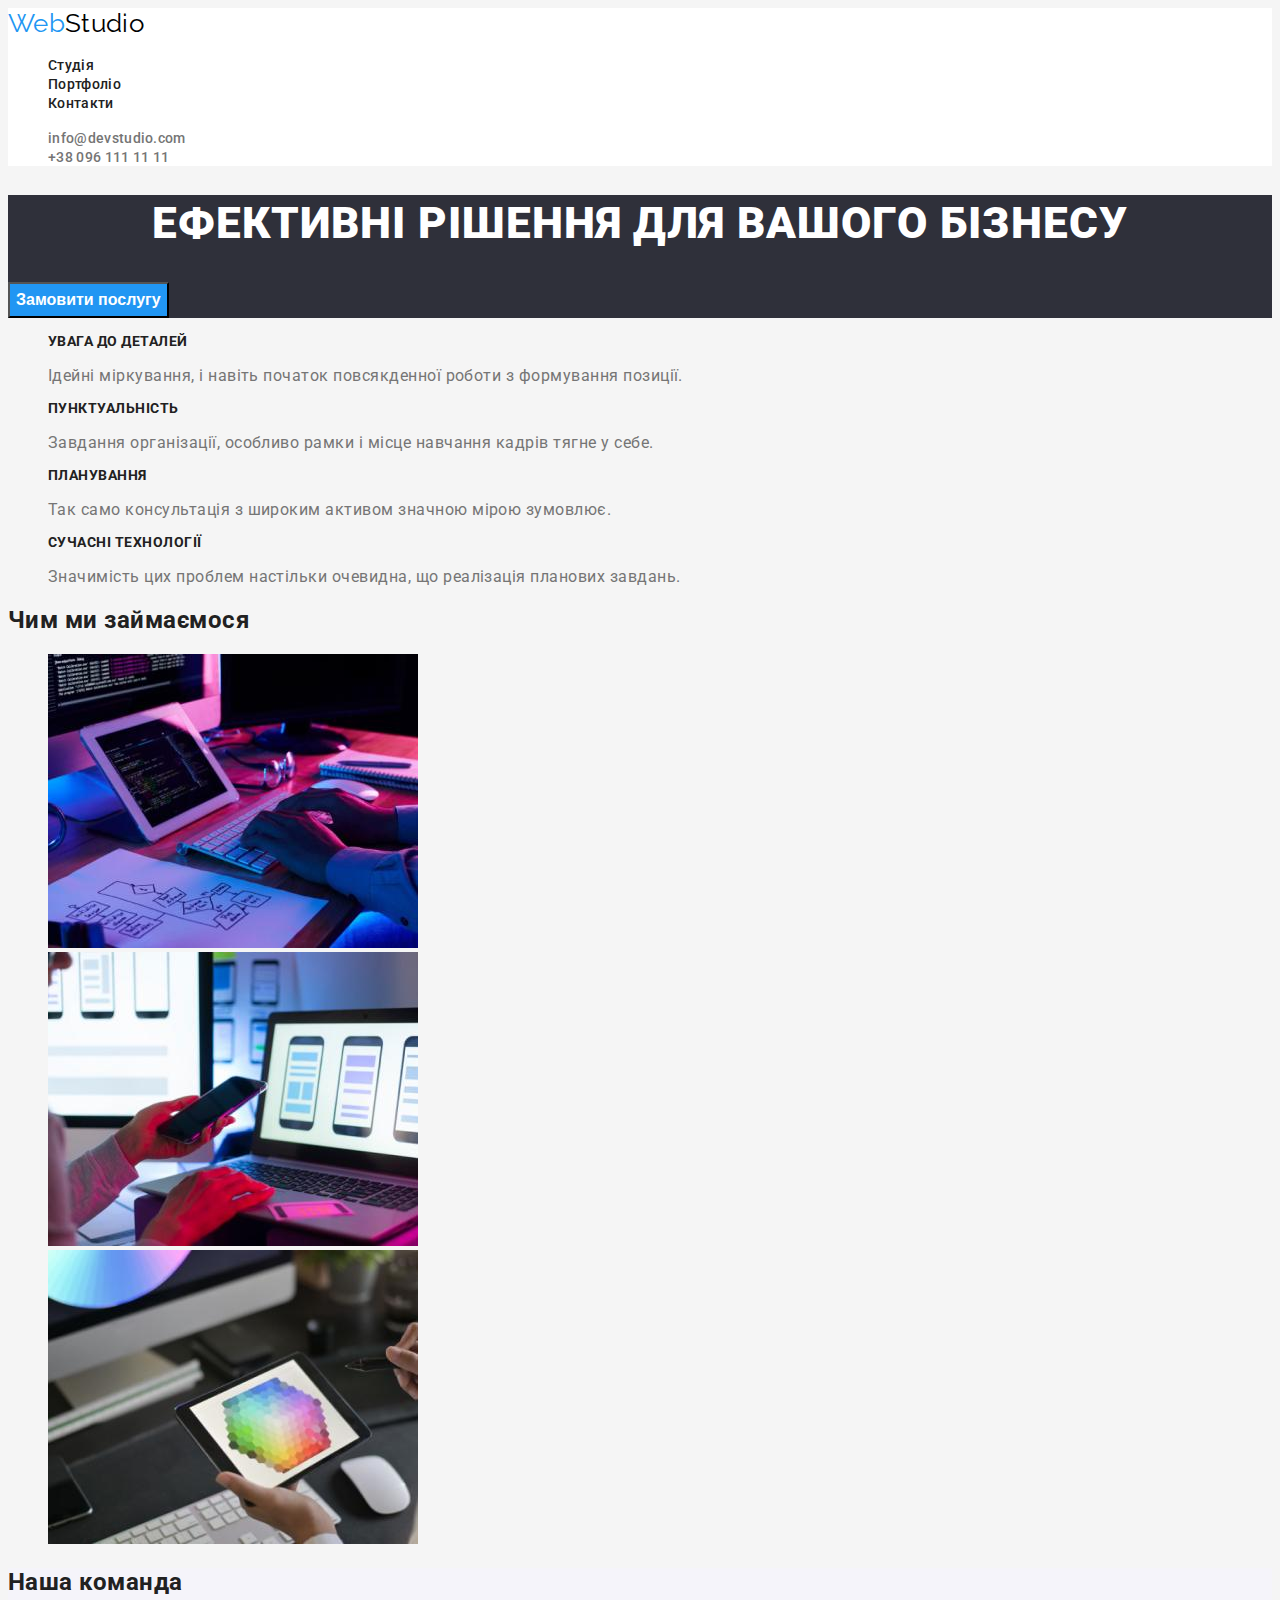
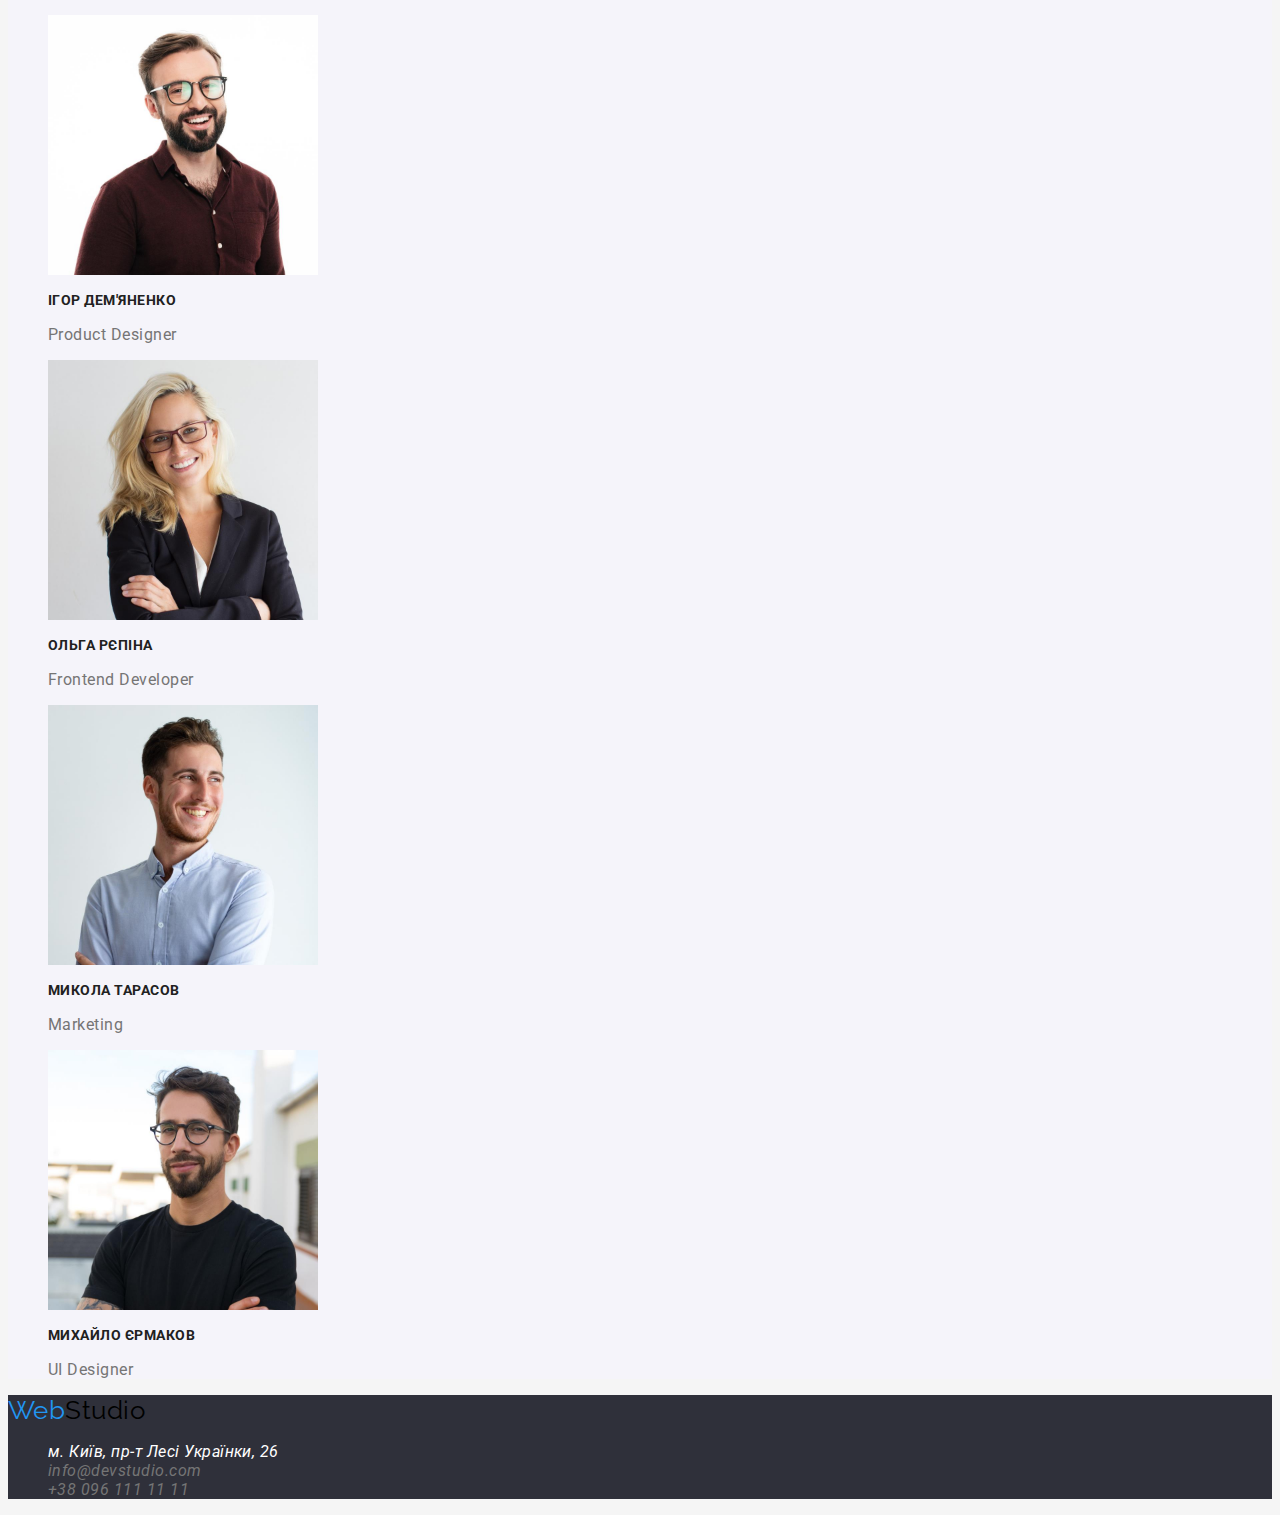
==== index.html @ 962c0e90 "текст" ====
<!DOCTYPE html>
<html lang="uk">
  <head>
    <meta charset="UTF-8" />
    <meta http-equiv="X-UA-Compatible" content="IE=edge" />
    <meta name="viewport" content="width=device-width, initial-scale=1.0" />
    <title>Web Studio</title>
    <link rel="preconnect" href="https://fonts.googleapis.com" />
    <link rel="preconnect" href="https://fonts.gstatic.com" crossorigin />
    <link
      href="https://fonts.googleapis.com/css2?family=Raleway:wght@700&family=Roboto:wght@400;500;700;900&display=swap"
      rel="stylesheet"
    />
    <link rel="stylesheet" href="./css/styles.css" />
  </head>

  <body>
    <header class="page-header spacing">
      <nav>
        <a href="./index.html" class="accent link logo"
          >Web<span class="logo-bl">Studio</span></a
        >
        <ul class="site-nav list">
          <li><a href=" ./index.html" class="link">Студія</a></li>
          <li><a href="./portfolio.html" class="link">Портфоліо</a></li>
          <li><a href="#" class="link">Контакти</a></li>
        </ul>
      </nav>
      <ul class="auth-nav list">
        <li>
          <a href="mailto:info@devstudio.com" class="link"
            >info@devstudio.com</a
          >
        </li>
        <li><a href="tel:+380961111111" class="link">+38 096 111 11 11</a></li>
      </ul>
    </header>

    <main>
      <section class="hero hero-spacing">
        <h1 class="hero-title">Ефективні рішення для вашого бізнесу</h1>
        <button type="button" class="button">Замовити послугу</button>
      </section>
      <section class="section">
        <h2 class="section-title" hidden>Особливості</h2>
        <ul class="feature-list list">
          <li>
            <h3 class="title">Увага до деталей</h3>
            <p>
              Ідейні міркування, і навіть початок повсякденної роботи з
              формування позиції.
            </p>
          </li>
          <li>
            <h3 class="title">Пунктуальність</h3>
            <p>
              Завдання організації, особливо рамки і місце навчання кадрів тягне
              у себе.
            </p>
          </li>
          <li>
            <h3 class="title">Планування</h3>
            <p>
              Так само консультація з широким активом значною мірою зумовлює.
            </p>
          </li>
          <li>
            <h3 class="title">Сучасні технології</h3>
            <p>
              Значимість цих проблем настільки очевидна, що реалізація планових
              завдань.
            </p>
          </li>
        </ul>
      </section>
      <section class="section">
        <h2 class="section-title">Чим ми займаємося</h2>
        <ul class="feature-list list">
          <li>
            <img
              src="./images/computer.jpg"
              alt="Людина програмує алгоритм, дивлячись на блок-схеми"
              width="370"
              height="294"
            />
          </li>
          <li>
            <img
              src="./images/computer1.jpg"
              alt="Людина дивиться одночасно на монітор ПК і телефон"
              width="370"
              height="294"
            />
          </li>
          <li>
            <img
              src="./images/computer2.jpg"
              alt="Людина працює стілусом на планшеті"
              width="370"
              height="294"
            />
          </li>
        </ul>
      </section>
      <section class="section team">
        <h2 class="section-title">Наша команда</h2>
        <ul class="feature-list list">
          <li>
            <img
              src="./images/p_d.jpg"
              alt="Фото усміхненого Ігоря Дем'яненко, він в окулярах - дизайнер продукту"
              width="270"
              height="260"
            />
            <h3 class="title">Ігор Дем'яненко</h3>
            <p>Product Designer</p>
          </li>
          <li>
            <img
              src="./images/f_d.jpg"
              alt="Фото усміхненої Ольги Рєпіни, вона в окулярах - розробник інтерфейсу"
              width="270"
              height="260"
            />
            <h3 class="title">Ольга Рєпіна</h3>
            <p>Frontend Developer</p>
          </li>
          <li>
            <img
              src="./images/m.jpg"
              alt="Фото усміхненого Миколи Тарасова - маркетинг"
              width="270"
              height="260"
            />
            <h3 class="title">Микола Тарасов</h3>
            <p>Marketing</p>
          </li>
          <li>
            <img
              src="./images/ui_d.jpg"
              alt="Фото усміхненого Михайла Єрмакова, він в окулярах - дизайнер інтерфейсу користувача"
              width="270"
              height="260"
            />
            <h3 class="title">Михайло Єрмаков</h3>
            <p>UI Designer</p>
          </li>
        </ul>
      </section>
    </main>
    <footer class="page-footer">
      <a href="./index.html" class="accent link logo"
        >Web<span class="logo-bl">Studio</span></a
      >
      <address>
        <ul class="footer-list list">
          <li>
            <a
              href="https://goo.gl/maps/7BKJfYko6wZTLQA66 "
              target="_blank"
              rel="noreferer noopener nofollow"
              class="link"
            >
              м. Київ, пр-т Лесі Українки, 26</a
            >
          </li>
          <li>
            <a href="mailto:info@devstudio.com" class="addres link"
              >info@devstudio.com</a
            >
          </li>
          <li>
            <a href="tel:+380961111111" class="addres link"
              >+38 096 111 11 11</a
            >
          </li>
        </ul>
      </address>
    </footer>
  </body>
</html>
---- css/styles.css ----
:root {
  --primary-text-color: #757575;
  --logo-text-color: #000000;
  --accent-color: #2196f3;
  --text-color: #212121;
  --title-text-color: #ffffff;
  --footer-text-color: #ffffff 60 %;

  --background-color: #f5f5f5;
  --header-background-color: #ffffff;
  --title-background-color: #2f303a;
  --team-background-color: #f5f4fa;
  --accent-background-color: #2196f3;
}
body {
  background-color: var(--background-color);
  color: var(--primary-text-color);
  font-family: Roboto, sans-serif;
  letter-spacing: 0.03em;
}
.list {
  list-style: none;
}
.link {
  text-decoration: none;
}
.page-header {
  background-color: var(--header-background-color);
}
.spacing {
  letter-spacing: 0.02em;
}
.logo {
  font-family: Raleway, sans-serif;
  font-size: 26px;
  line-height: 1.19;
}
.accent {
  color: var(--accent-color);
}
.logo-bl {
  color: var(--logo-text-color);
}
.site-nav .link {
  color: var(--text-color);
  font-weight: 500;
  font-size: 14px;
  line-height: 1.14;
}
.site-nav .link:hover,
.site-nav .link:focus {
  color: var(--accent-color);
}
.auth-nav .link {
  color: var(--primary-text-color);
  font-weight: 500;
  font-size: 14px;
  line-height: 1.14;
}
.auth-nav .link:hover,
.auth-nav .link:focus {
  color: var(--accent-color);
}
.hero {
  background-color: var(--title-background-color);
}
.hero-spacing {
  letter-spacing: 0.06em;
}
.hero .hero-title {
  color: var(--title-text-color);
  font-weight: 900;
  font-size: 44px;
  line-height: 1.3;
  text-align: center;
  text-transform: uppercase;
}
.button {
  color: var(--title-text-color);
  background-color: var(--accent-background-color);
    font-weight: 700;
    font-size: 16px;
    line-height: 1.87;
    display: flex;
    align-items: center;
    text-align: center;
}
.title {
        font-weight: 700;
        font-size: 14px;
        line-height: 1.14;
        text-transform: uppercase;s
}
.team {
  background-color: var(--team-background-color);
}
.section-title {
  color: var(--text-color);
}
.feature-list .title {
  color: var(--text-color);
}
.page-footer {
  background-color: var(--title-background-color);
}
.footer-list .link {
  color: var(--title-text-color);
}
.footer-list .link:hover,
.footer-list .link:focus {
  color: var(--accent-color);
}
.footer-list .addres {
  color: var(--footer-text-color);
}
.footer-list .addres:hover,
.footer-list .addres:focus {
  color: var(--accent-color);
}
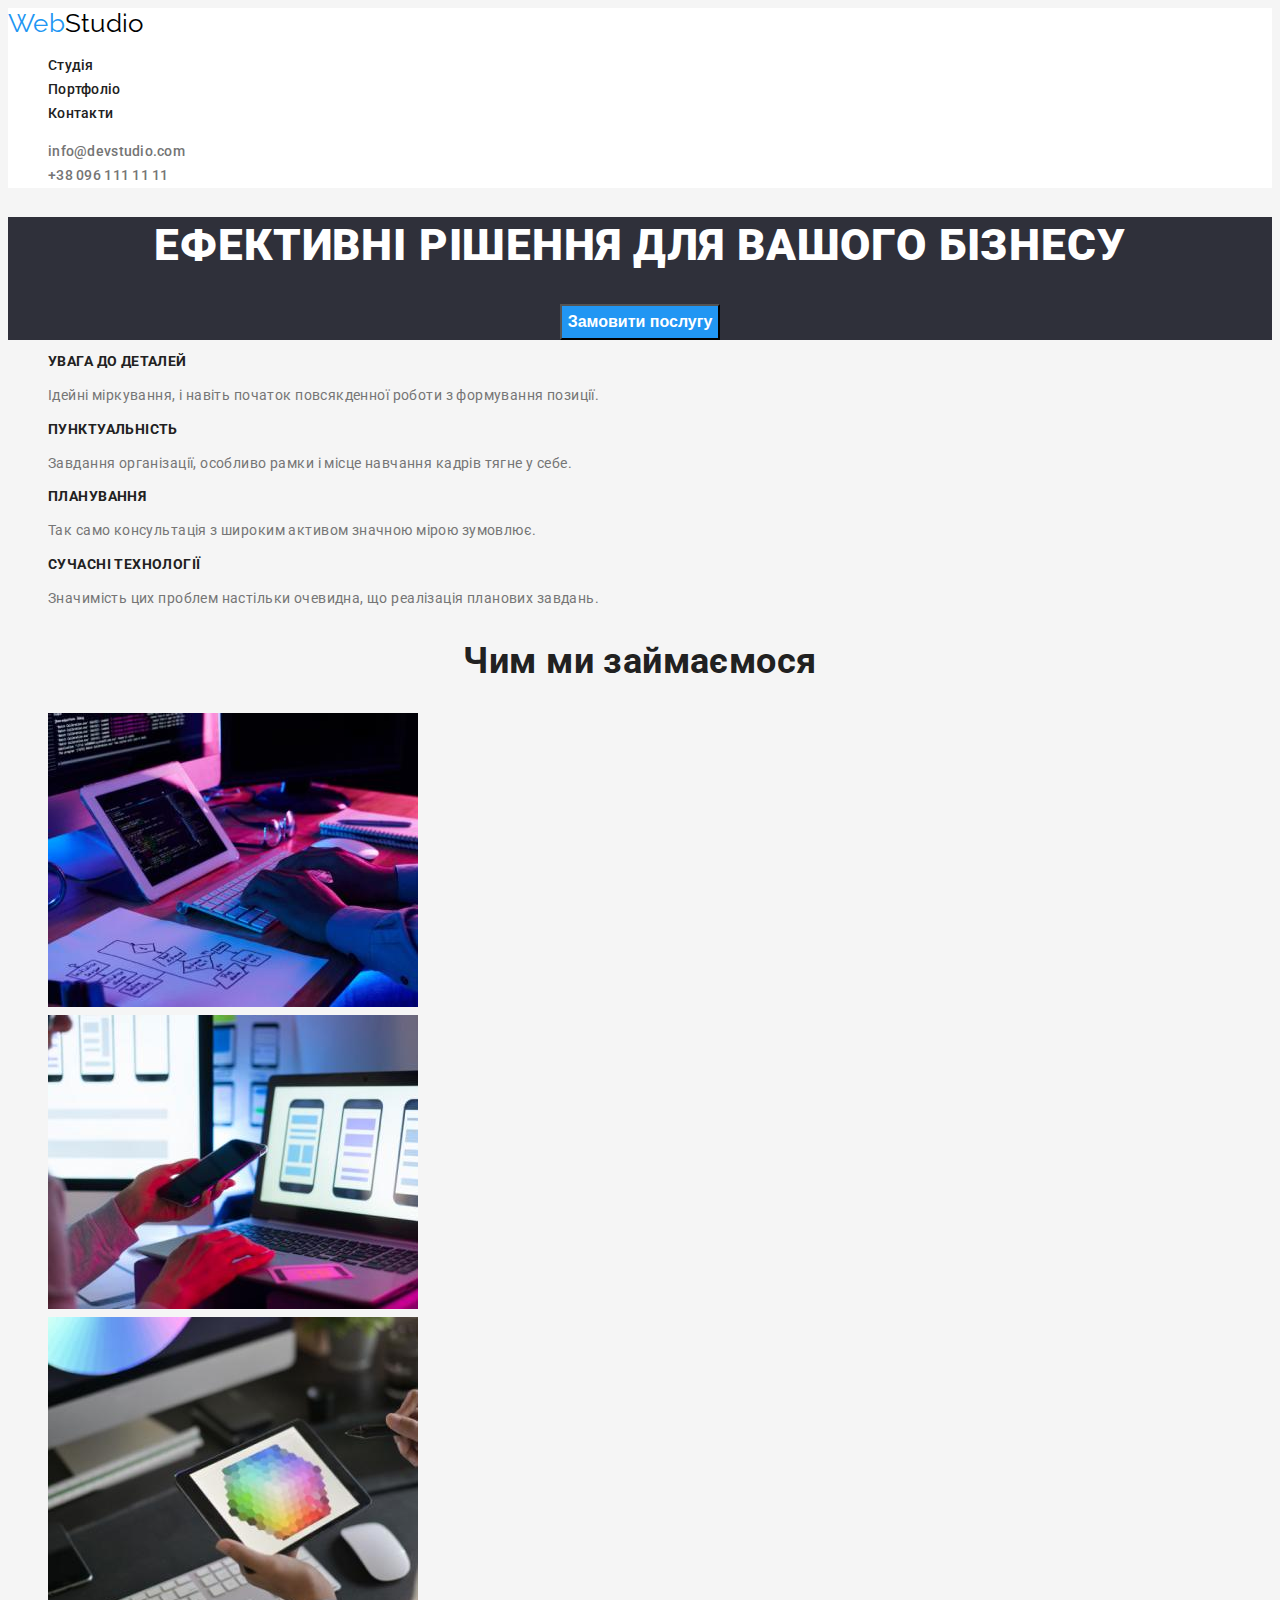
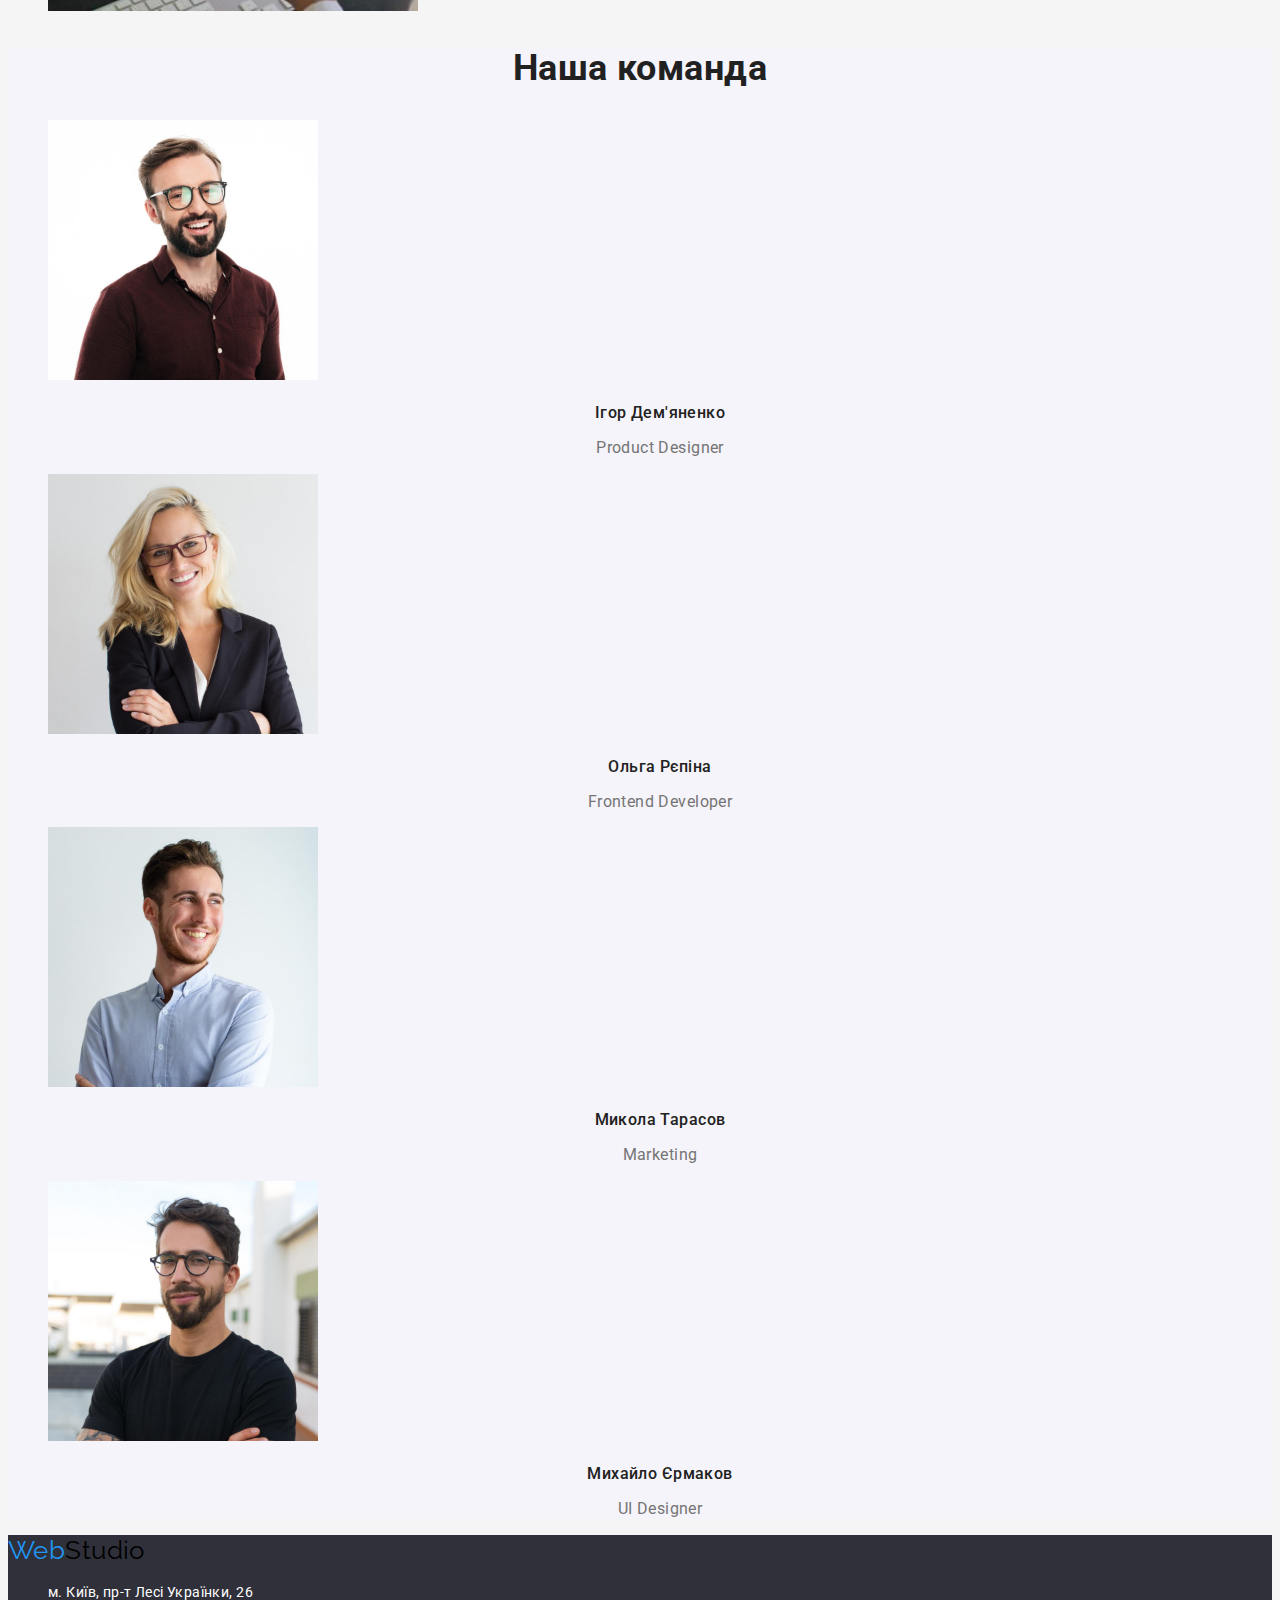
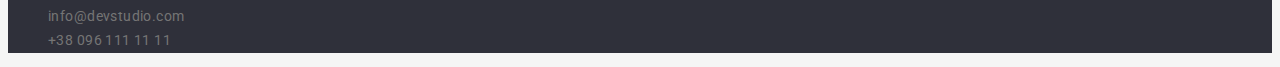
==== commit 95fd7850: "перша сторінка" ====
--- a/index.html
+++ b/index.html
@@ -42,7 +42,7 @@
         <button type="button" class="button">Замовити послугу</button>
       </section>
       <section class="section">
-        <h2 class="section-title" hidden>Особливості</h2>
+        <h2 class="section-title visually-hidden">Особливості</h2>
         <ul class="feature-list list">
           <li>
             <h3 class="title">Увага до деталей</h3>
@@ -112,8 +112,8 @@
               width="270"
               height="260"
             />
-            <h3 class="title">Ігор Дем'яненко</h3>
-            <p>Product Designer</p>
+            <h3 class="title-team">Ігор Дем'яненко</h3>
+            <p class="title-pr">Product Designer</p>
           </li>
           <li>
             <img
@@ -122,8 +122,8 @@
               width="270"
               height="260"
             />
-            <h3 class="title">Ольга Рєпіна</h3>
-            <p>Frontend Developer</p>
+            <h3 class="title-team">Ольга Рєпіна</h3>
+            <p class="title-pr">Frontend Developer</p>
           </li>
           <li>
             <img
@@ -132,8 +132,8 @@
               width="270"
               height="260"
             />
-            <h3 class="title">Микола Тарасов</h3>
-            <p>Marketing</p>
+            <h3 class="title-team">Микола Тарасов</h3>
+            <p class="title-pr">Marketing</p>
           </li>
           <li>
             <img
@@ -142,12 +142,13 @@
               width="270"
               height="260"
             />
-            <h3 class="title">Михайло Єрмаков</h3>
-            <p>UI Designer</p>
+            <h3 class="title-team">Михайло Єрмаков</h3>
+            <p class="title-pr">UI Designer</p>
           </li>
         </ul>
       </section>
     </main>
+
     <footer class="page-footer">
       <a href="./index.html" class="accent link logo"
         >Web<span class="logo-bl">Studio</span></a
--- a/css/styles.css
+++ b/css/styles.css
@@ -17,6 +17,9 @@
   color: var(--primary-text-color);
   font-family: Roboto, sans-serif;
   letter-spacing: 0.03em;
+  font-weight: 400;
+  font-size: 14px;
+  line-height: 1.71;
 }
 .list {
   list-style: none;
@@ -63,6 +66,7 @@
 }
 .hero {
   background-color: var(--title-background-color);
+  text-align: center;
 }
 .hero-spacing {
   letter-spacing: 0.06em;
@@ -72,7 +76,6 @@
   font-weight: 900;
   font-size: 44px;
   line-height: 1.3;
-  text-align: center;
   text-transform: uppercase;
 }
 .button {
@@ -81,27 +84,58 @@
     font-weight: 700;
     font-size: 16px;
     line-height: 1.87;
-    display: flex;
     align-items: center;
     text-align: center;
+}
+.visually-hidden {
+    position: absolute;
+    white-space: nowrap;
+    width: 1px;
+    height: 1px;
+    overflow: hidden;
+    border: 0;
+    padding: 0;
+    clip: rect(0 0 0 0);
+    clip-path: inset(50%);
+    margin: -1px;
 }
 .title {
         font-weight: 700;
         font-size: 14px;
         line-height: 1.14;
-        text-transform: uppercase;s
+        text-transform: uppercase;
 }
 .team {
   background-color: var(--team-background-color);
 }
 .section-title {
   color: var(--text-color);
+  font-weight: 700;
+  font-size: 36px;
+  line-height: 1.16;
+  text-align: center;    
 }
 .feature-list .title {
   color: var(--text-color);
 }
+.title-team {
+    color: var(--text-color);
+    font-weight: 500;
+    font-size: 16px;
+    line-height: 1.18;
+    text-align: center;   
+}
+.title-pr {
+        font-weight: 400;
+        font-size: 16px;
+        line-height: 1.18;
+        text-align: center;       
+}
 .page-footer {
   background-color: var(--title-background-color);
+}
+.page-footer .link {
+    font-style: normal;
 }
 .footer-list .link {
   color: var(--title-text-color);
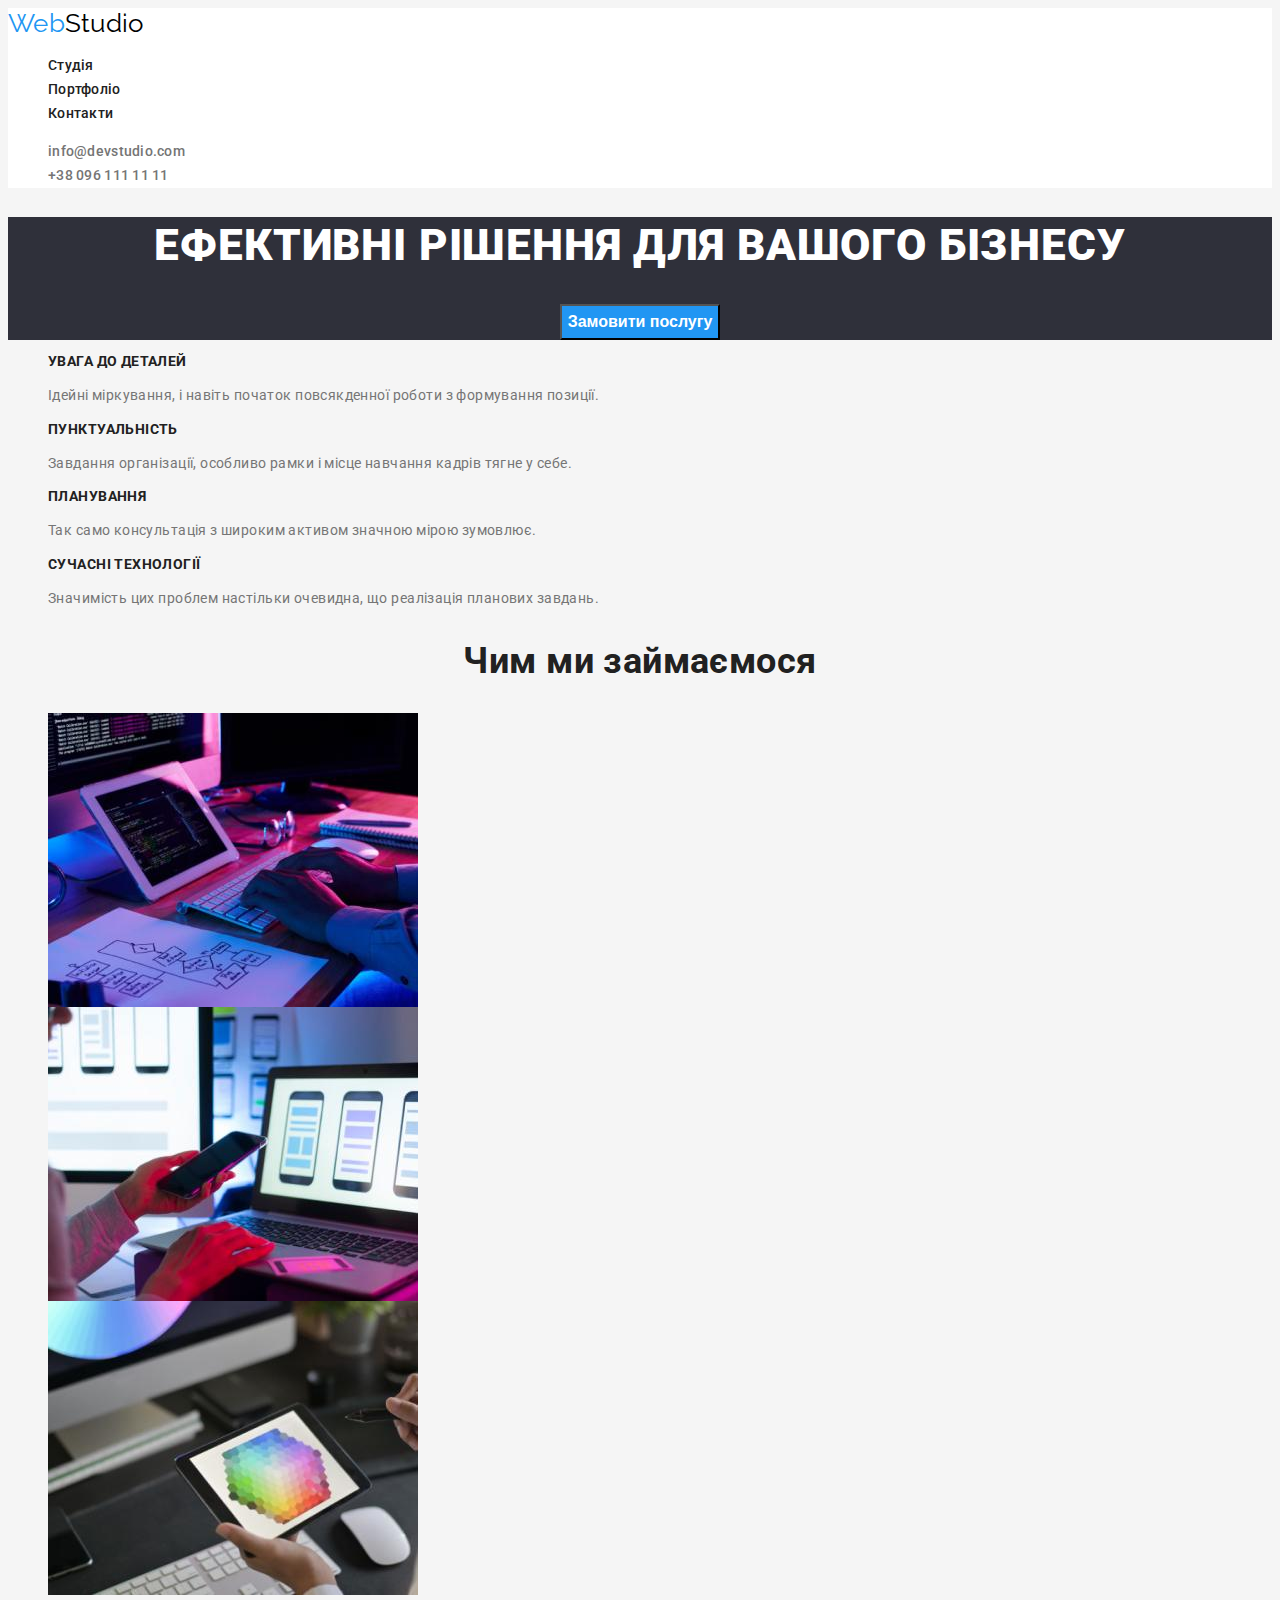
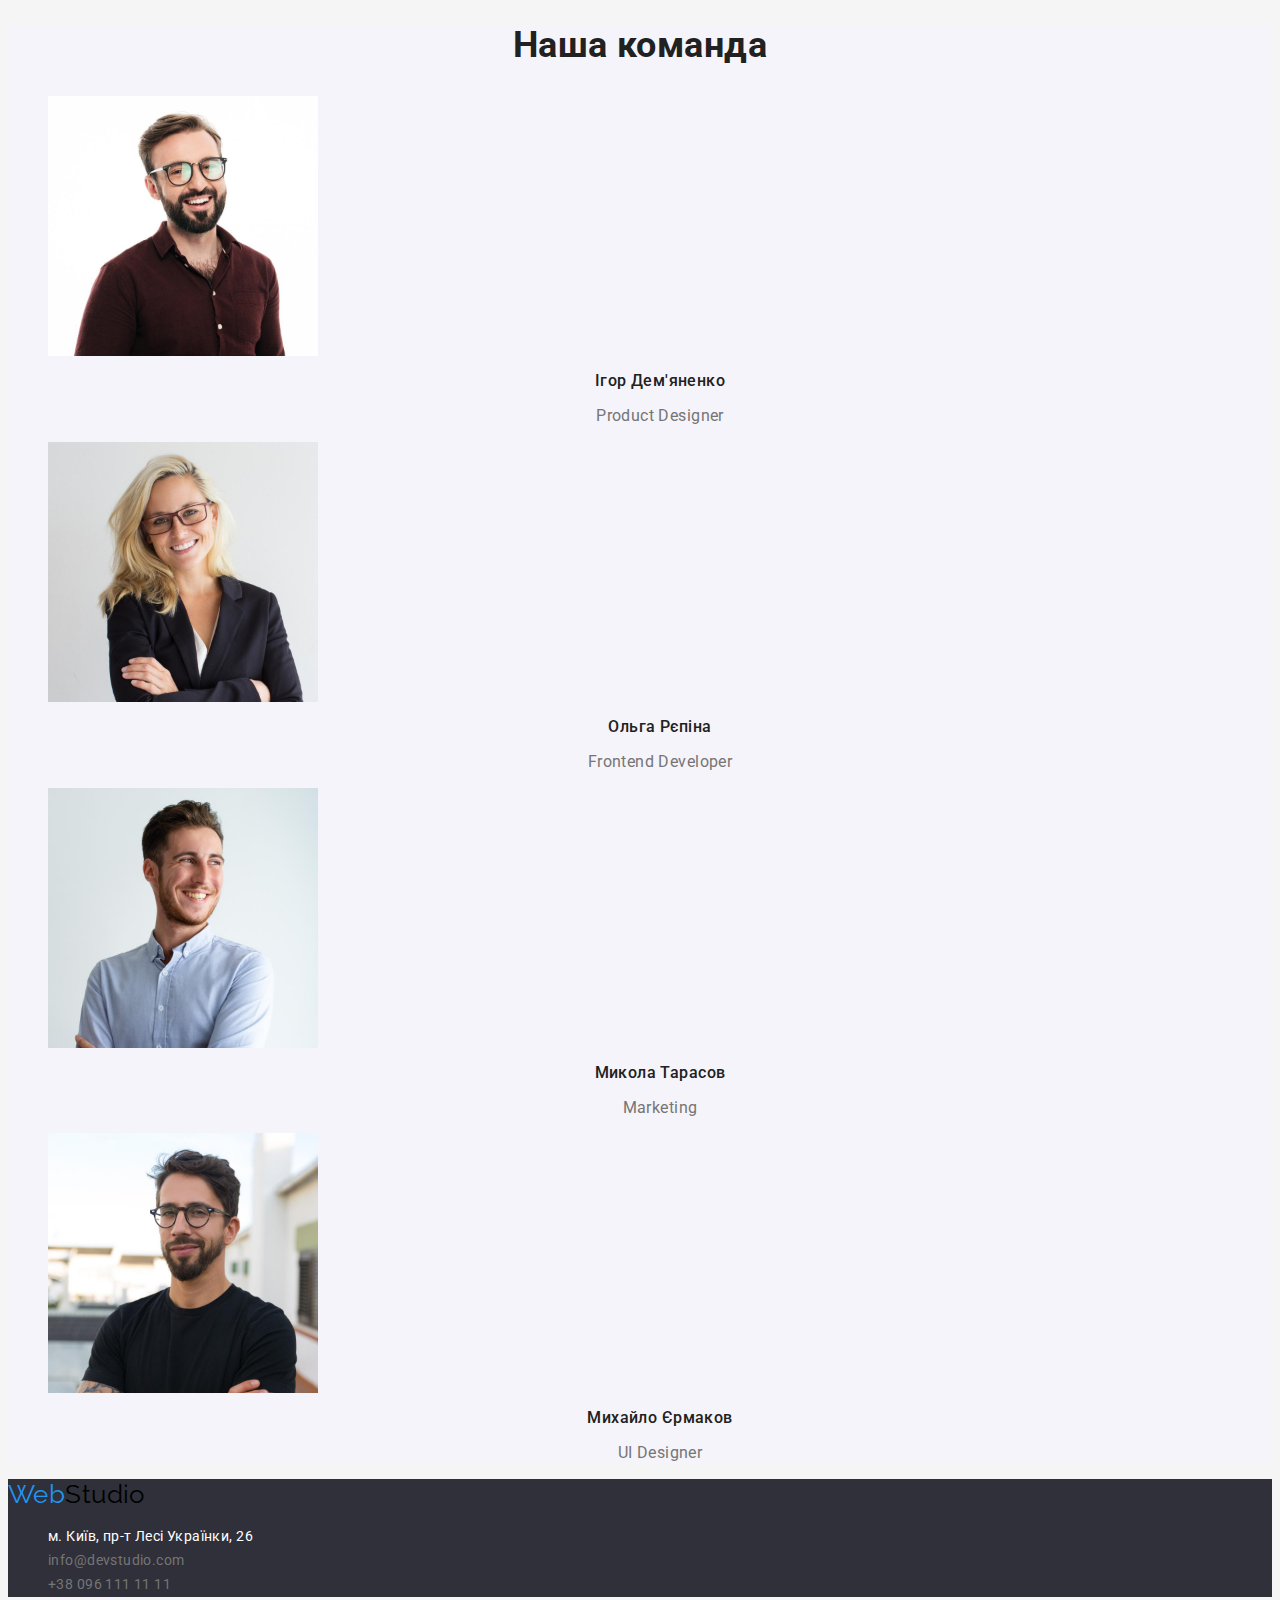
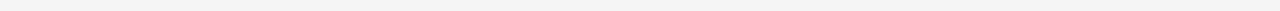
==== commit 23d392b8: "все" ====
--- a/index.html
+++ b/index.html
@@ -15,6 +15,7 @@
   </head>
 
   <body>
+    
     <header class="page-header spacing">
       <nav>
         <a href="./index.html" class="accent link logo"
--- a/css/styles.css
+++ b/css/styles.css
@@ -21,12 +21,16 @@
   font-size: 14px;
   line-height: 1.71;
 }
+img {
+  display: block;
+}
 .list {
   list-style: none;
 }
 .link {
   text-decoration: none;
 }
+/* Боді. Хедер*/
 .page-header {
   background-color: var(--header-background-color);
 }
@@ -64,6 +68,7 @@
 .auth-nav .link:focus {
   color: var(--accent-color);
 }
+/* Боді. Майн. Героу*/
 .hero {
   background-color: var(--title-background-color);
   text-align: center;
@@ -81,61 +86,65 @@
 .button {
   color: var(--title-text-color);
   background-color: var(--accent-background-color);
-    font-weight: 700;
-    font-size: 16px;
-    line-height: 1.87;
-    align-items: center;
-    text-align: center;
+  font-weight: 700;
+  font-size: 16px;
+  line-height: 1.87;
+  align-items: center;
+  text-align: center;
 }
+/* Боді. Майн. Хіден*/
 .visually-hidden {
-    position: absolute;
-    white-space: nowrap;
-    width: 1px;
-    height: 1px;
-    overflow: hidden;
-    border: 0;
-    padding: 0;
-    clip: rect(0 0 0 0);
-    clip-path: inset(50%);
-    margin: -1px;
+  position: absolute;
+  white-space: nowrap;
+  width: 1px;
+  height: 1px;
+  overflow: hidden;
+  border: 0;
+  padding: 0;
+  clip: rect(0 0 0 0);
+  clip-path: inset(50%);
+  margin: -1px;
 }
 .title {
-        font-weight: 700;
-        font-size: 14px;
-        line-height: 1.14;
-        text-transform: uppercase;
+  font-weight: 700;
+  font-size: 14px;
+  line-height: 1.14;
+  text-transform: uppercase;
 }
 .team {
   background-color: var(--team-background-color);
 }
+/* Боді. Майн. Займаємося.*/
 .section-title {
   color: var(--text-color);
   font-weight: 700;
   font-size: 36px;
   line-height: 1.16;
-  text-align: center;    
+  text-align: center;
 }
 .feature-list .title {
   color: var(--text-color);
 }
+/* Боді. Майн. Команда.*/
 .title-team {
-    color: var(--text-color);
-    font-weight: 500;
-    font-size: 16px;
-    line-height: 1.18;
-    text-align: center;   
+  color: var(--text-color);
+  font-weight: 500;
+  font-size: 16px;
+  line-height: 1.18;
+  text-align: center;
 }
 .title-pr {
-        font-weight: 400;
-        font-size: 16px;
-        line-height: 1.18;
-        text-align: center;       
+  font-weight: 400;
+  font-size: 16px;
+  line-height: 1.18;
+  text-align: center;
 }
+/* Боді. Футер*/
 .page-footer {
   background-color: var(--title-background-color);
 }
 .page-footer .link {
-    font-style: normal;
+  font-style: normal;
 }
 .footer-list .link {
   color: var(--title-text-color);
@@ -151,3 +160,25 @@
 .footer-list .addres:focus {
   color: var(--accent-color);
 }
+/* Портфоліо. Маін. Баттон.*/
+.portfolio {
+  color: var(--text-color);
+}
+.portfolio-button:hover,
+.portfolio-button:focus {
+  cursor: pointer;
+  color: var(--title-text-color);
+  background-color: var(--accent-background-color);
+  font-weight: 500;
+  font-size: 16px;
+  line-height: 1.62;
+  text-align: center;   
+}
+/* Портфоліо. Маін. Галерея.*/
+.gallery {
+  color: var(--text-color);
+  font-weight: 700;
+  font-size: 18px;
+  line-height: 2;
+  letter-spacing: 0.06em;
+}
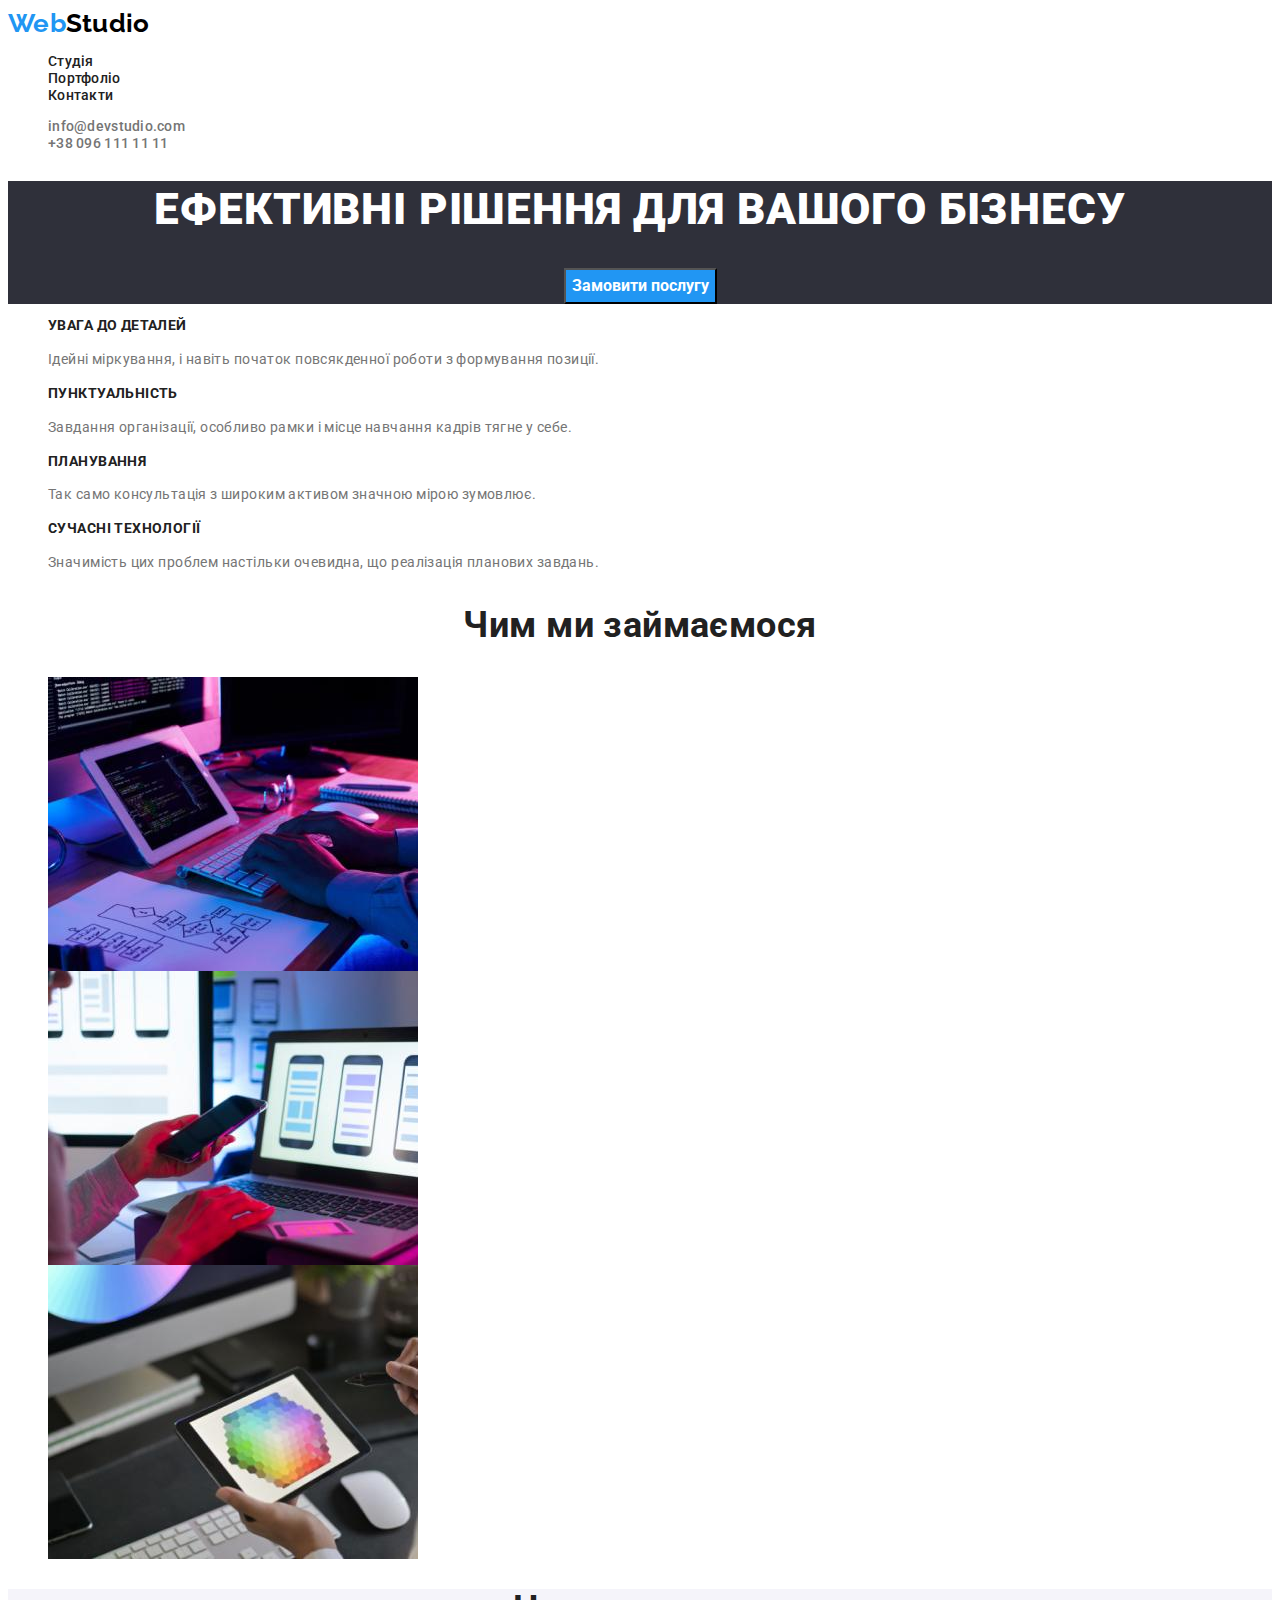
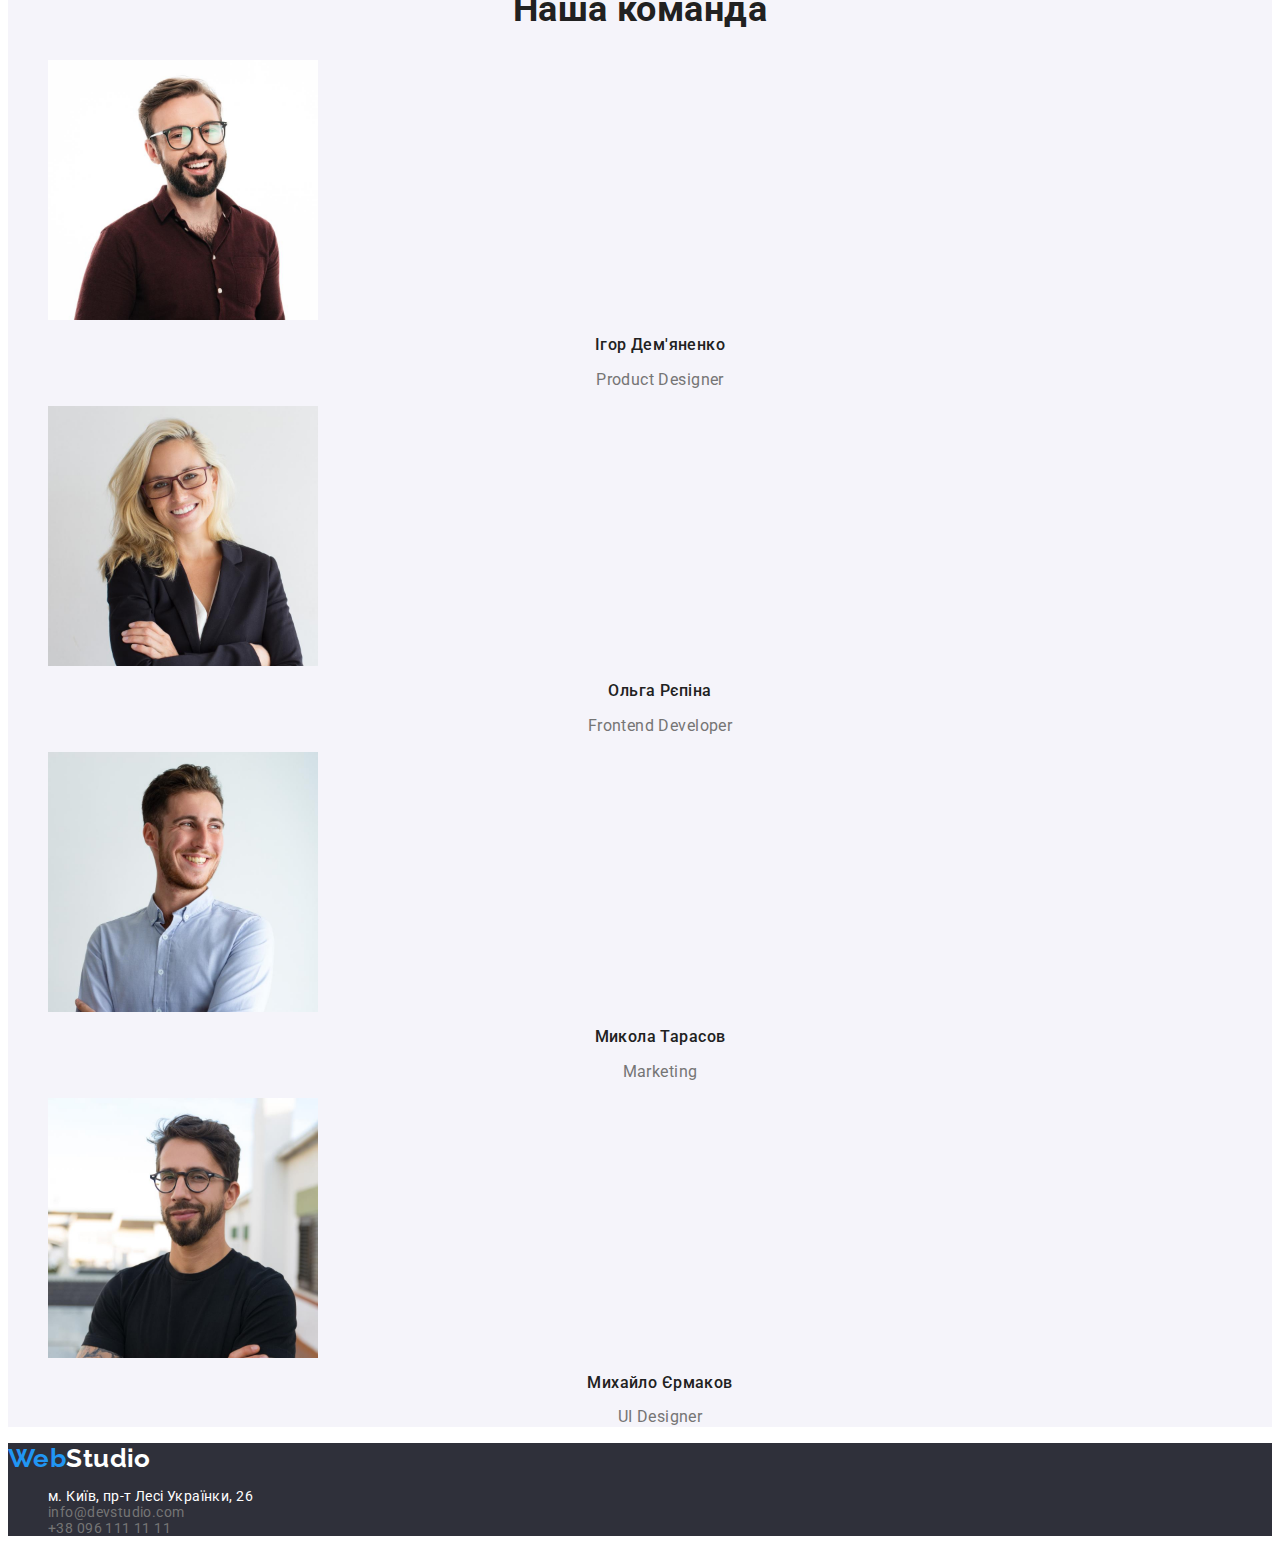
==== commit 322ff404: "Вітаю! Виправлено" ====
--- a/index.html
+++ b/index.html
@@ -15,7 +15,6 @@
   </head>
 
   <body>
-    
     <header class="page-header spacing">
       <nav>
         <a href="./index.html" class="accent link logo"
@@ -47,27 +46,27 @@
         <ul class="feature-list list">
           <li>
             <h3 class="title">Увага до деталей</h3>
-            <p>
+            <p class="hero-paragraph">
               Ідейні міркування, і навіть початок повсякденної роботи з
               формування позиції.
             </p>
           </li>
           <li>
             <h3 class="title">Пунктуальність</h3>
-            <p>
+            <p class="hero-paragraph">
               Завдання організації, особливо рамки і місце навчання кадрів тягне
               у себе.
             </p>
           </li>
           <li>
             <h3 class="title">Планування</h3>
-            <p>
+            <p class="hero-paragraph">
               Так само консультація з широким активом значною мірою зумовлює.
             </p>
           </li>
           <li>
             <h3 class="title">Сучасні технології</h3>
-            <p>
+            <p class="hero-paragraph">
               Значимість цих проблем настільки очевидна, що реалізація планових
               завдань.
             </p>
@@ -152,7 +151,7 @@
 
     <footer class="page-footer">
       <a href="./index.html" class="accent link logo"
-        >Web<span class="logo-bl">Studio</span></a
+        >Web<span class="logo-wh">Studio</span></a
       >
       <address>
         <ul class="footer-list list">
--- a/css/styles.css
+++ b/css/styles.css
@@ -6,8 +6,8 @@
   --title-text-color: #ffffff;
   --footer-text-color: #ffffff 60 %;
 
-  --background-color: #f5f5f5;
-  --header-background-color: #ffffff;
+  /*--background-color: #f5f5f5;*/
+  --background-color: #ffffff;
   --title-background-color: #2f303a;
   --team-background-color: #f5f4fa;
   --accent-background-color: #2196f3;
@@ -17,9 +17,10 @@
   color: var(--primary-text-color);
   font-family: Roboto, sans-serif;
   letter-spacing: 0.03em;
-  font-weight: 400;
   font-size: 14px;
-  line-height: 1.71;
+
+  /* font-weight: 400;
+  line-height: 1.71;*/
 }
 img {
   display: block;
@@ -32,13 +33,14 @@
 }
 /* Боді. Хедер*/
 .page-header {
-  background-color: var(--header-background-color);
+  background-color: var(--background-color);
 }
 .spacing {
   letter-spacing: 0.02em;
 }
 .logo {
   font-family: Raleway, sans-serif;
+  font-weight: 700;
   font-size: 26px;
   line-height: 1.19;
 }
@@ -51,17 +53,19 @@
 .site-nav .link {
   color: var(--text-color);
   font-weight: 500;
-  font-size: 14px;
   line-height: 1.14;
 }
 .site-nav .link:hover,
-.site-nav .link:focus {
+.site-nav .link:focus
+ {
+  color: var(--accent-color);
+}
+.site-nav .link:active {
   color: var(--accent-color);
 }
 .auth-nav .link {
   color: var(--primary-text-color);
   font-weight: 500;
-  font-size: 14px;
   line-height: 1.14;
 }
 .auth-nav .link:hover,
@@ -83,9 +87,15 @@
   line-height: 1.3;
   text-transform: uppercase;
 }
+.hero-paragraph {
+  font-weight: 400;
+  font-size: 14px;
+  line-height: 1.71;
+}
 .button {
   color: var(--title-text-color);
   background-color: var(--accent-background-color);
+  font-family: "Roboto";
   font-weight: 700;
   font-size: 16px;
   line-height: 1.87;
@@ -143,6 +153,9 @@
 .page-footer {
   background-color: var(--title-background-color);
 }
+.logo-wh {
+  color: var(--title-text-color);
+}
 .page-footer .link {
   font-style: normal;
 }
@@ -163,16 +176,24 @@
 /* Портфоліо. Маін. Баттон.*/
 .portfolio {
   color: var(--text-color);
+}
+.portfolio-button {
+    font-family: 'Roboto';
+    font-weight: 500;
+    font-size: 16px;
+    line-height: 1.62;
+    text-align: center;
 }
 .portfolio-button:hover,
 .portfolio-button:focus {
   cursor: pointer;
   color: var(--title-text-color);
   background-color: var(--accent-background-color);
+  font-family: 'Roboto';
   font-weight: 500;
   font-size: 16px;
   line-height: 1.62;
-  text-align: center;   
+  text-align: center;
 }
 /* Портфоліо. Маін. Галерея.*/
 .gallery {
@@ -182,3 +203,8 @@
   line-height: 2;
   letter-spacing: 0.06em;
 }
+.portfolio-paragraph {
+    font-weight: 400;
+    font-size: 16px;
+    line-height: 1.87;
+}
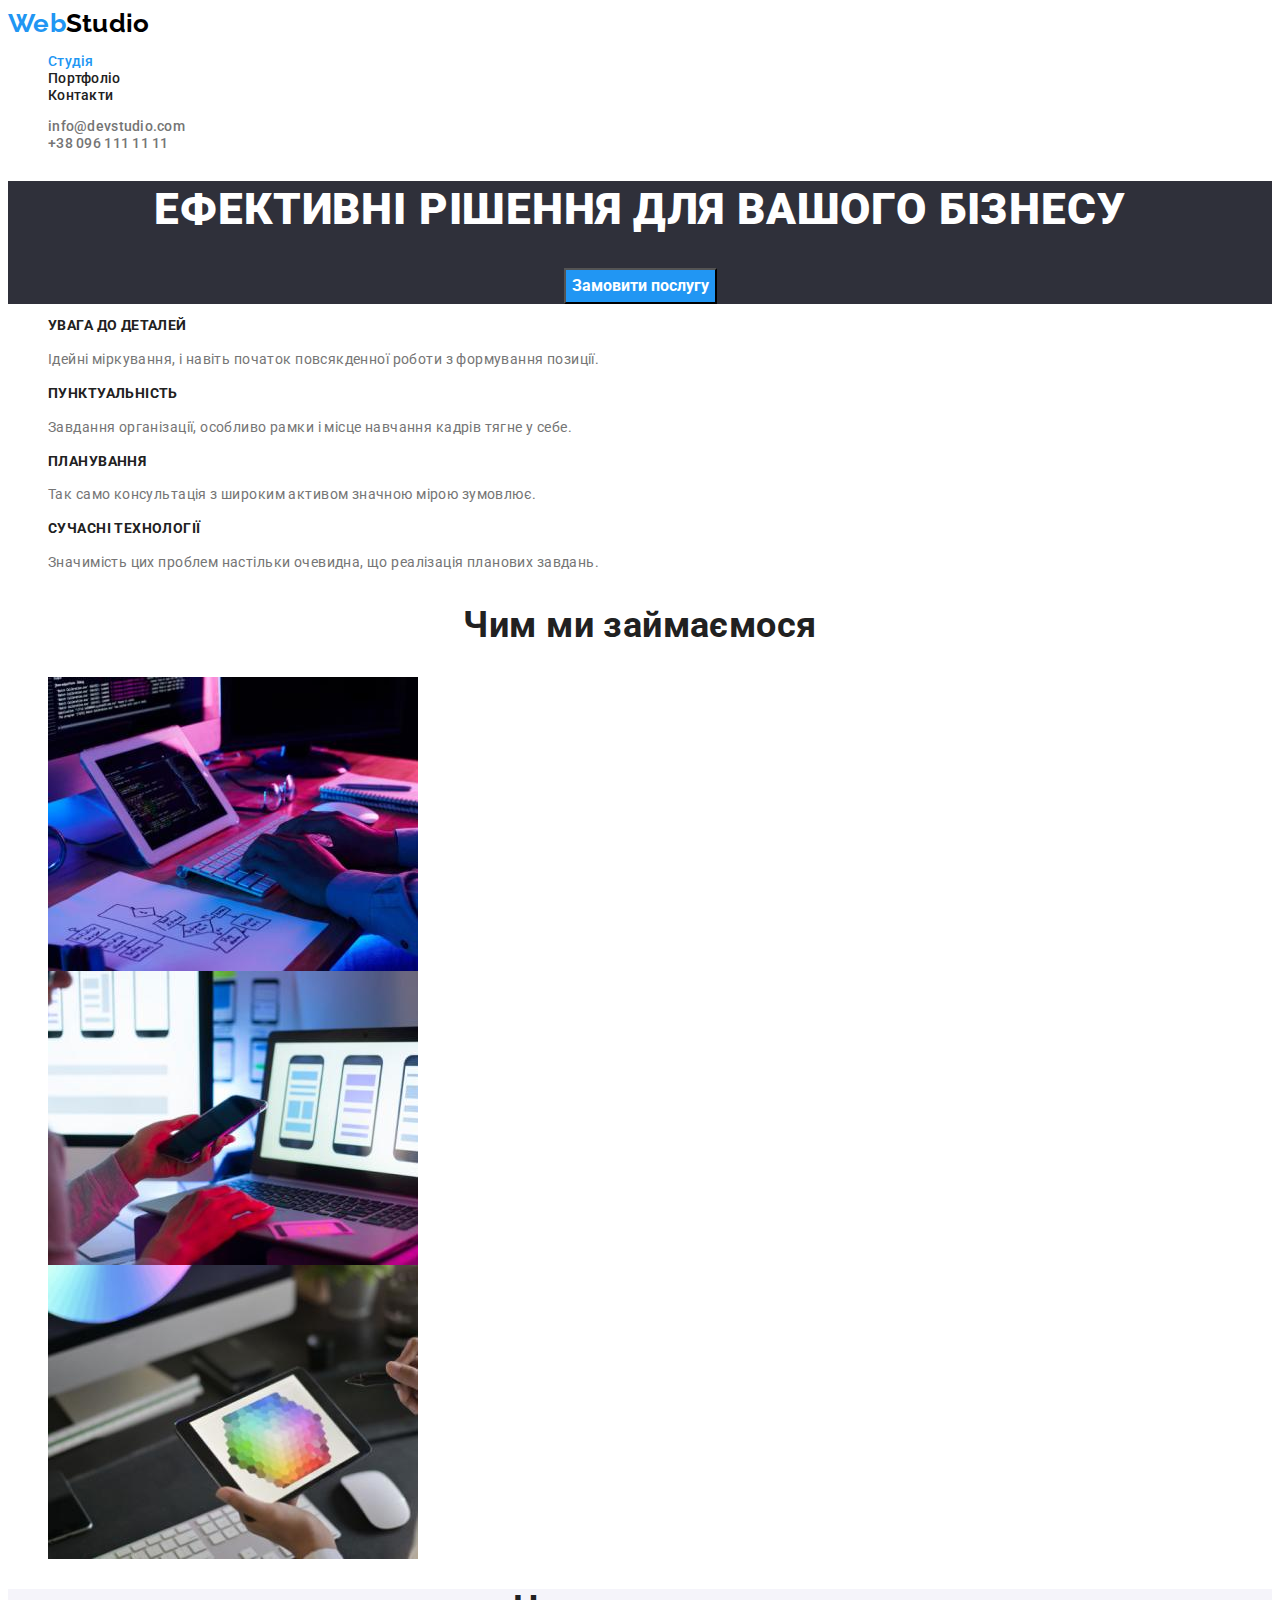
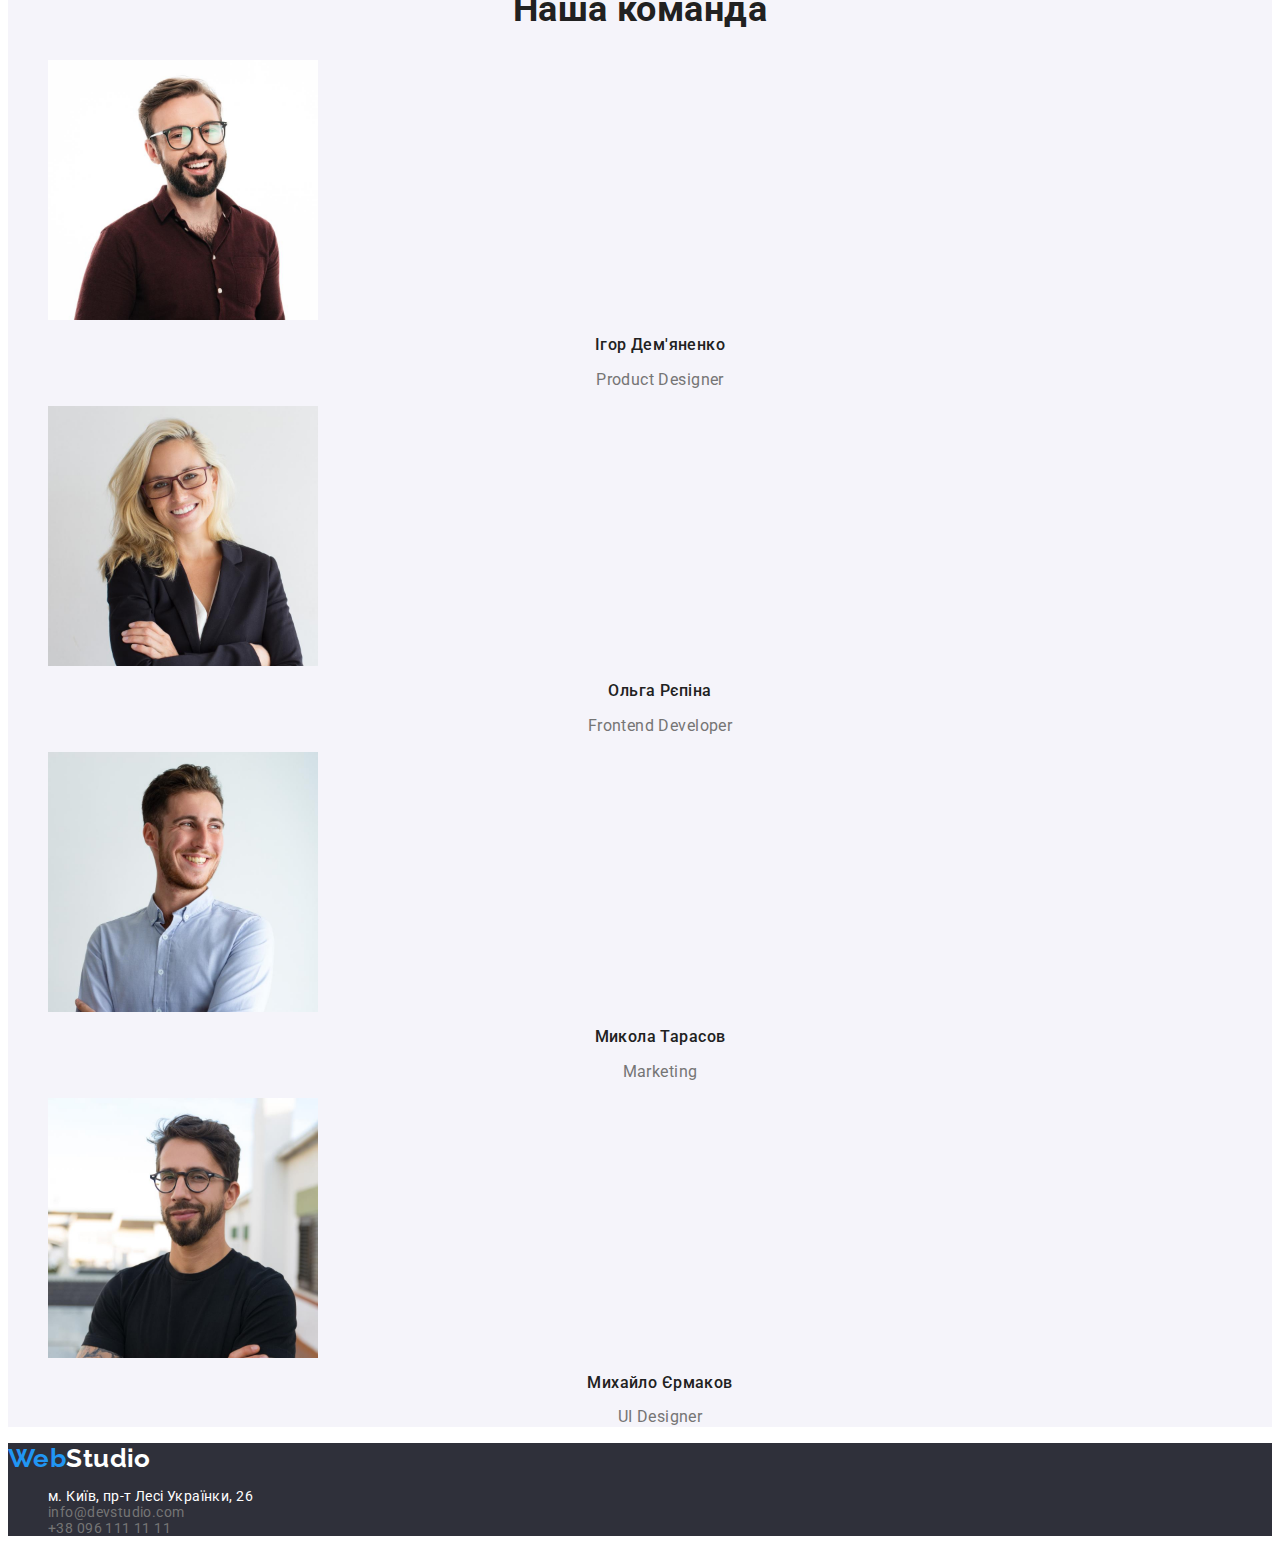
==== commit 1894f66b: "current" ====
--- a/index.html
+++ b/index.html
@@ -21,7 +21,7 @@
           >Web<span class="logo-bl">Studio</span></a
         >
         <ul class="site-nav list">
-          <li><a href=" ./index.html" class="link">Студія</a></li>
+          <li><a href=" ./index.html" class="link current">Студія</a></li>
           <li><a href="./portfolio.html" class="link">Портфоліо</a></li>
           <li><a href="#" class="link">Контакти</a></li>
         </ul>
--- a/css/styles.css
+++ b/css/styles.css
@@ -60,7 +60,7 @@
  {
   color: var(--accent-color);
 }
-.site-nav .link:active {
+.site-nav .current {
   color: var(--accent-color);
 }
 .auth-nav .link {
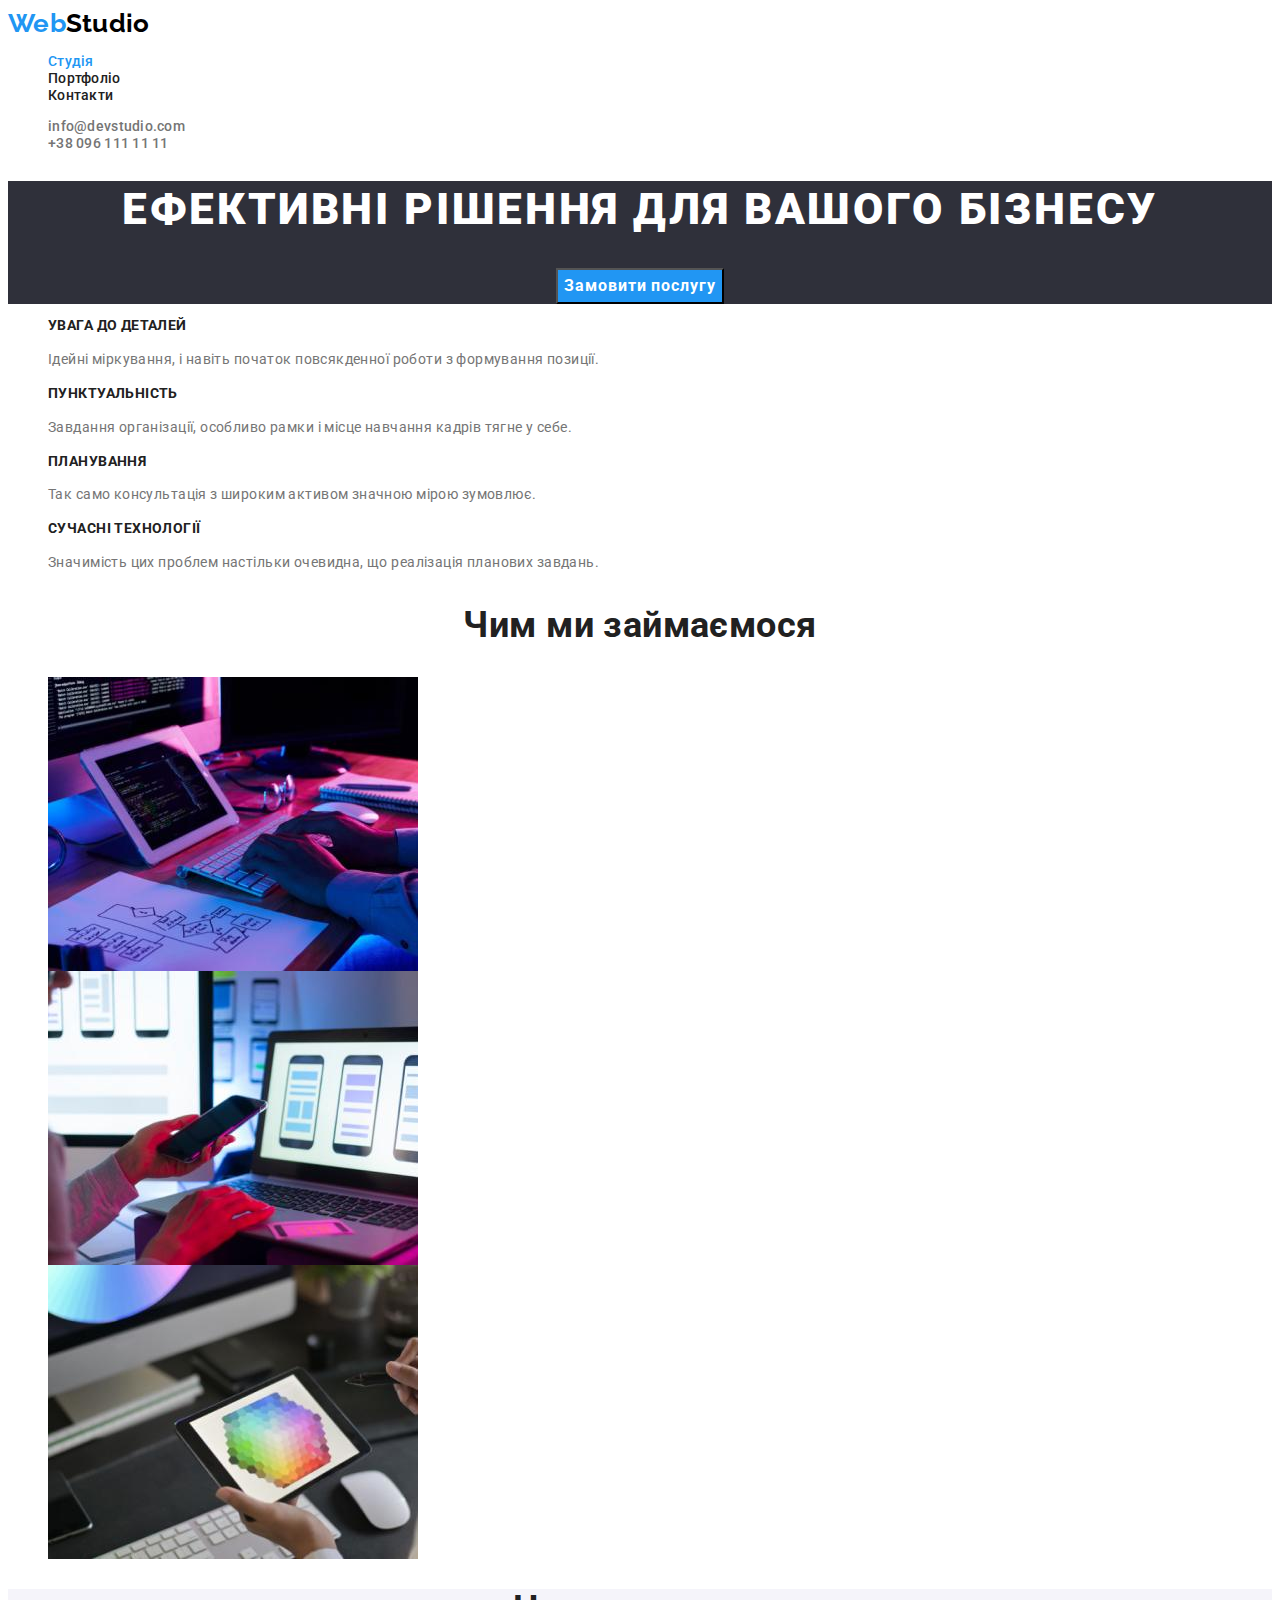
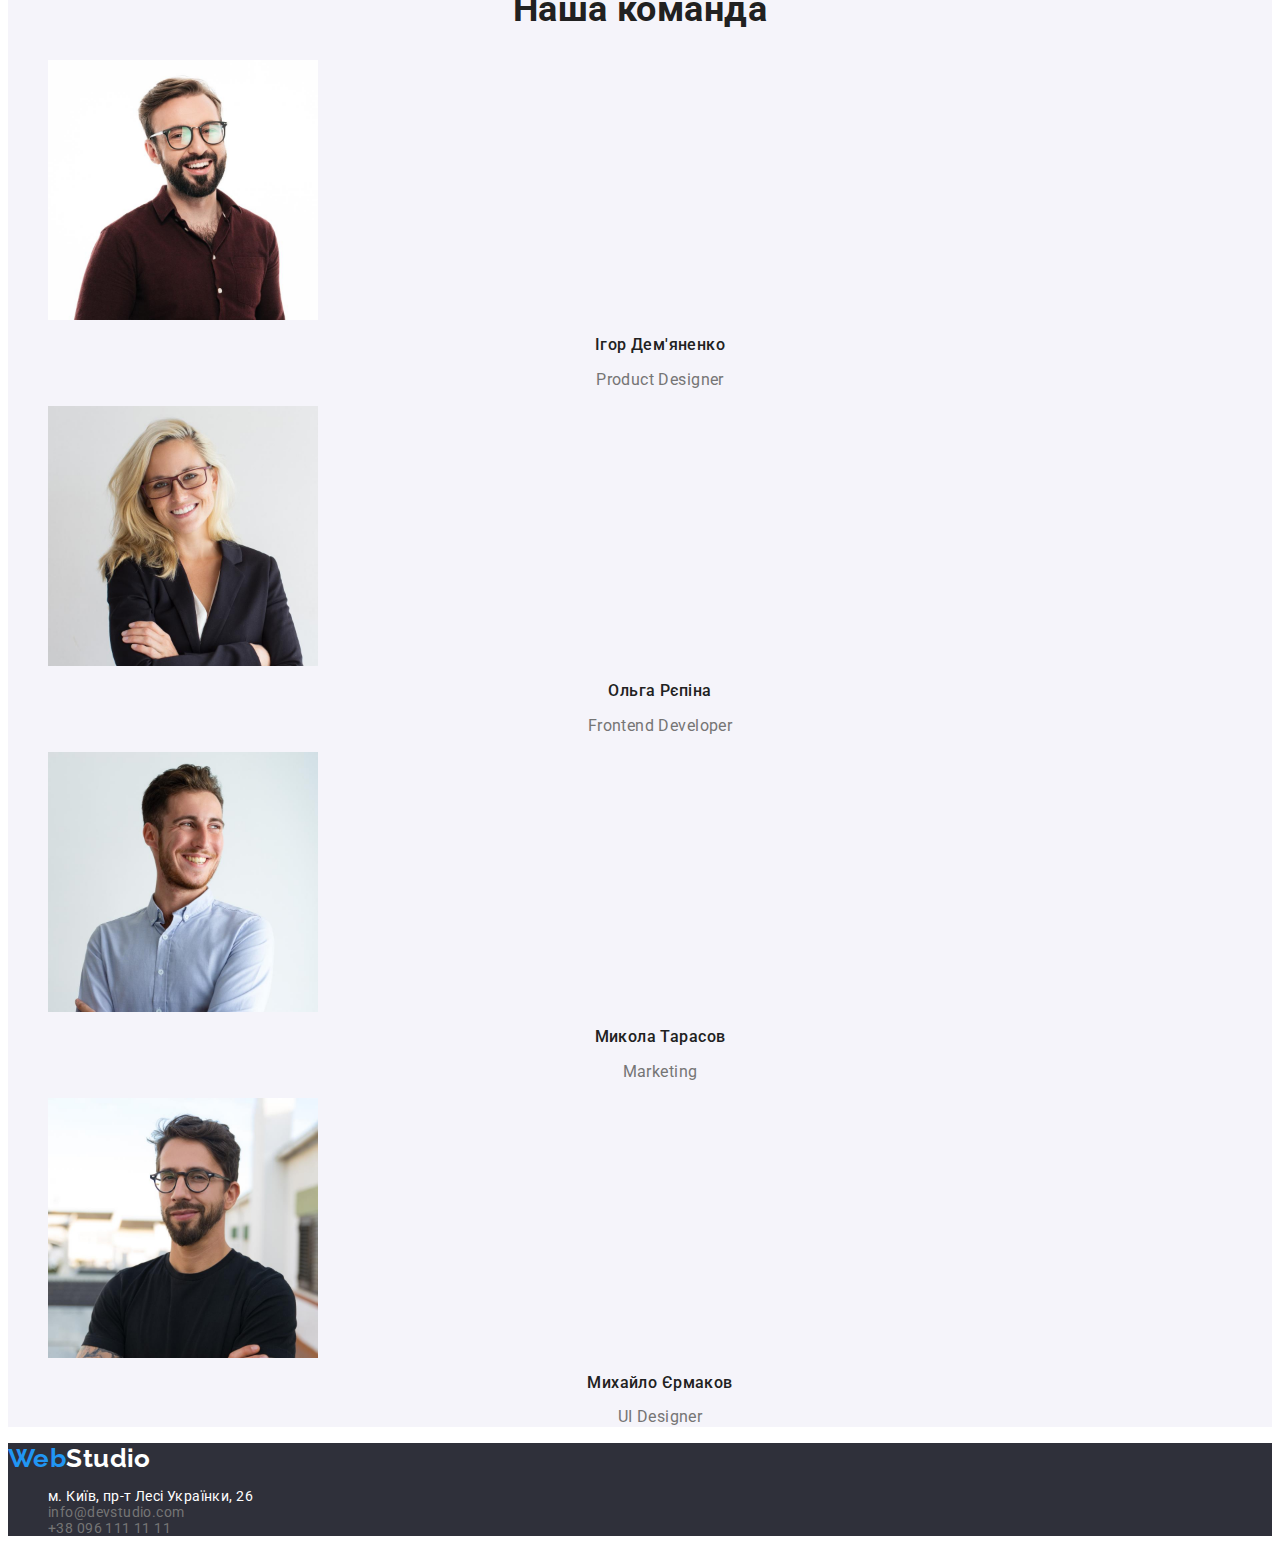
==== commit ce378344: "виправлено" ====
--- a/index.html
+++ b/index.html
@@ -37,7 +37,7 @@
     </header>
 
     <main>
-      <section class="hero hero-spacing">
+      <section class="hero">
         <h1 class="hero-title">Ефективні рішення для вашого бізнесу</h1>
         <button type="button" class="button">Замовити послугу</button>
       </section>
--- a/css/styles.css
+++ b/css/styles.css
@@ -6,7 +6,6 @@
   --title-text-color: #ffffff;
   --footer-text-color: #ffffff 60 %;
 
-  /*--background-color: #f5f5f5;*/
   --background-color: #ffffff;
   --title-background-color: #2f303a;
   --team-background-color: #f5f4fa;
@@ -19,8 +18,6 @@
   letter-spacing: 0.03em;
   font-size: 14px;
 
-  /* font-weight: 400;
-  line-height: 1.71;*/
 }
 img {
   display: block;
@@ -54,6 +51,7 @@
   color: var(--text-color);
   font-weight: 500;
   line-height: 1.14;
+  letter-spacing: 0.02em;
 }
 .site-nav .link:hover,
 .site-nav .link:focus
@@ -67,6 +65,7 @@
   color: var(--primary-text-color);
   font-weight: 500;
   line-height: 1.14;
+  letter-spacing: 0.02em;
 }
 .auth-nav .link:hover,
 .auth-nav .link:focus {
@@ -85,6 +84,7 @@
   font-weight: 900;
   font-size: 44px;
   line-height: 1.3;
+  letter-spacing: 0.06em;
   text-transform: uppercase;
 }
 .hero-paragraph {
@@ -101,6 +101,7 @@
   line-height: 1.87;
   align-items: center;
   text-align: center;
+  letter-spacing: 0.06em;
 }
 /* Боді. Майн. Хіден*/
 .visually-hidden {
@@ -183,6 +184,7 @@
     font-size: 16px;
     line-height: 1.62;
     text-align: center;
+    letter-spacing: 0.03em;
 }
 .portfolio-button:hover,
 .portfolio-button:focus {
@@ -204,6 +206,7 @@
   letter-spacing: 0.06em;
 }
 .portfolio-paragraph {
+    color: var(--primary-text-color);
     font-weight: 400;
     font-size: 16px;
     line-height: 1.87;
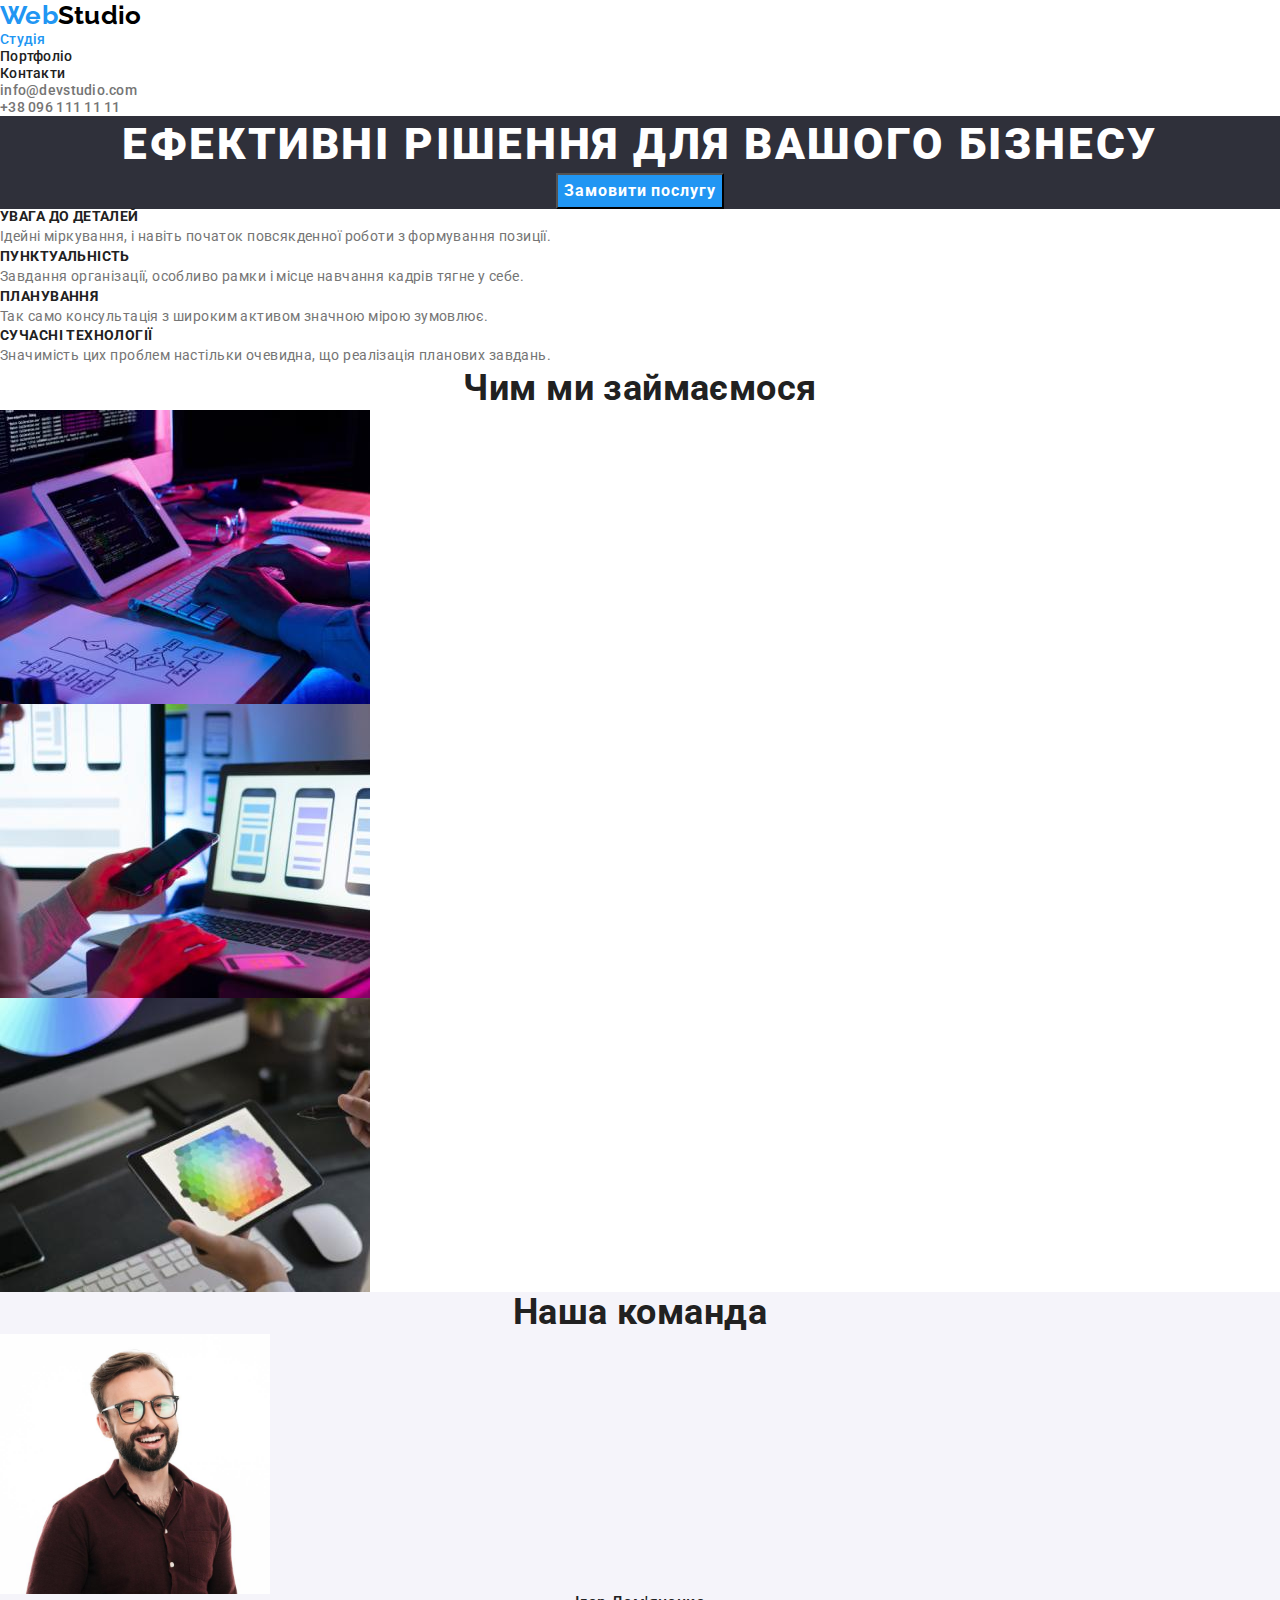
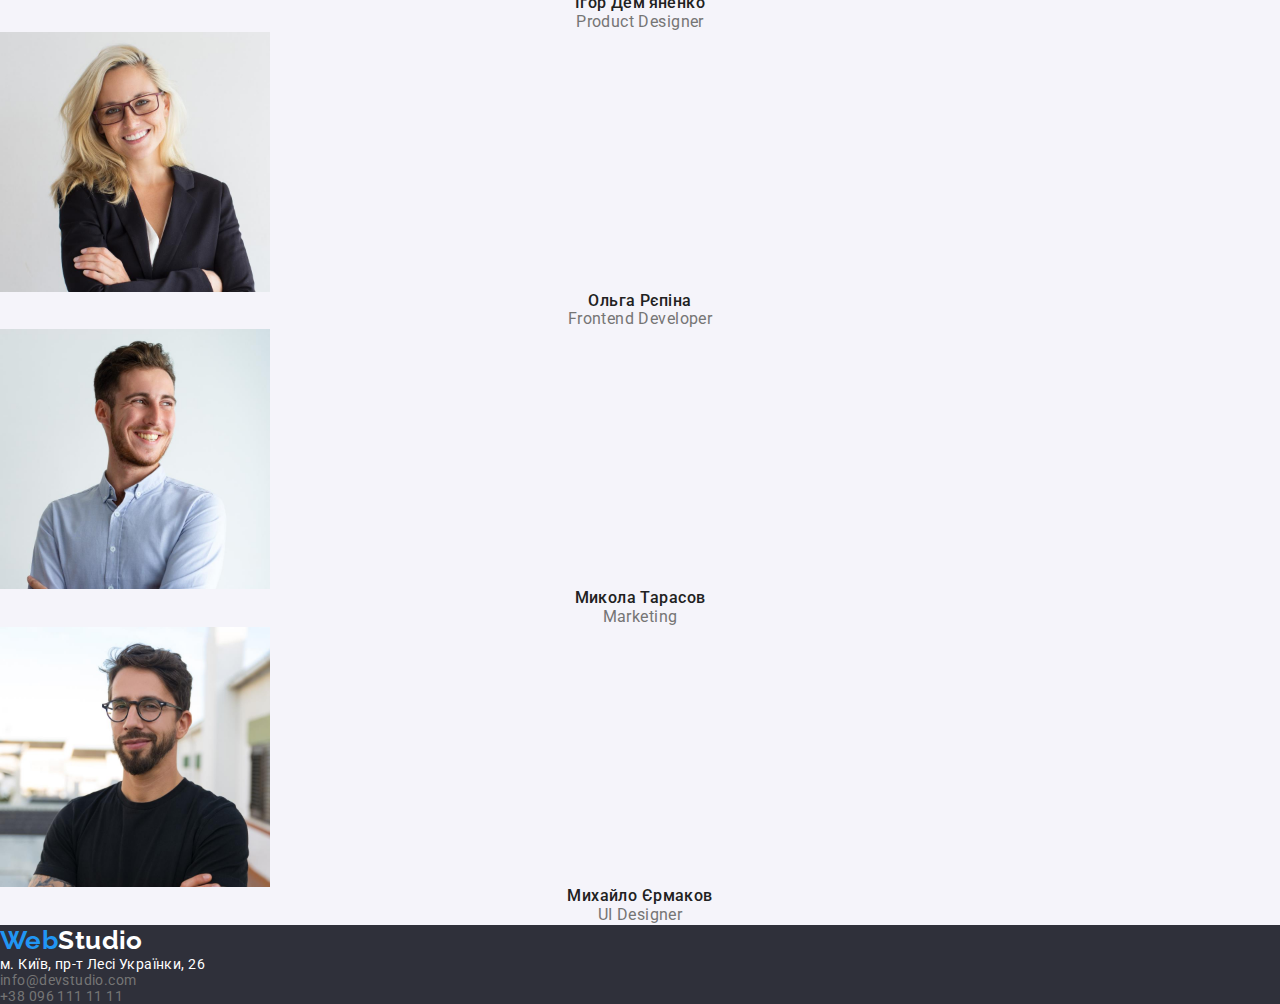
==== commit 181e4629: "контейнер" ====
--- a/index.html
+++ b/index.html
@@ -11,22 +11,27 @@
       href="https://fonts.googleapis.com/css2?family=Raleway:wght@700&family=Roboto:wght@400;500;700;900&display=swap"
       rel="stylesheet"
     />
+    <link
+      rel="stylesheet"
+      href="https://cdn.jsdelivr.net/npm/modern-normalize@1.1.0/modern-normalize.min.css"
+    />
     <link rel="stylesheet" href="./css/styles.css" />
   </head>
 
   <body>
     <header class="page-header spacing">
+      <div  class="container">
       <nav>
         <a href="./index.html" class="accent link logo"
           >Web<span class="logo-bl">Studio</span></a
         >
-        <ul class="site-nav list">
+        <ul class="site-nav list container">
           <li><a href=" ./index.html" class="link current">Студія</a></li>
           <li><a href="./portfolio.html" class="link">Портфоліо</a></li>
           <li><a href="#" class="link">Контакти</a></li>
         </ul>
       </nav>
-      <ul class="auth-nav list">
+      <ul class="auth-nav list container">
         <li>
           <a href="mailto:info@devstudio.com" class="link"
             >info@devstudio.com</a
@@ -34,6 +39,7 @@
         </li>
         <li><a href="tel:+380961111111" class="link">+38 096 111 11 11</a></li>
       </ul>
+      </div>
     </header>
 
     <main>
--- a/css/styles.css
+++ b/css/styles.css
@@ -17,7 +17,19 @@
   font-family: Roboto, sans-serif;
   letter-spacing: 0.03em;
   font-size: 14px;
-
+}
+h1,
+h2,
+h3,
+h4,
+p {
+  margin-top: 0;
+  margin-bottom: 0;
+}
+ul {
+  margin-top: 0;
+  margin-bottom: 0;
+  padding-left: 0;
 }
 img {
   display: block;
@@ -27,6 +39,11 @@
 }
 .link {
   text-decoration: none;
+}
+.container {
+  width: 1200;
+  margin-left: auto;
+  margin-right: auto;
 }
 /* Боді. Хедер*/
 .page-header {
@@ -54,8 +71,7 @@
   letter-spacing: 0.02em;
 }
 .site-nav .link:hover,
-.site-nav .link:focus
- {
+.site-nav .link:focus {
   color: var(--accent-color);
 }
 .site-nav .current {
@@ -75,9 +91,6 @@
 .hero {
   background-color: var(--title-background-color);
   text-align: center;
-}
-.hero-spacing {
-  letter-spacing: 0.06em;
 }
 .hero .hero-title {
   color: var(--title-text-color);
@@ -179,19 +192,19 @@
   color: var(--text-color);
 }
 .portfolio-button {
-    font-family: 'Roboto';
-    font-weight: 500;
-    font-size: 16px;
-    line-height: 1.62;
-    text-align: center;
-    letter-spacing: 0.03em;
+  font-family: "Roboto";
+  font-weight: 500;
+  font-size: 16px;
+  line-height: 1.62;
+  text-align: center;
+  letter-spacing: 0.03em;
 }
 .portfolio-button:hover,
 .portfolio-button:focus {
   cursor: pointer;
   color: var(--title-text-color);
   background-color: var(--accent-background-color);
-  font-family: 'Roboto';
+  font-family: "Roboto";
   font-weight: 500;
   font-size: 16px;
   line-height: 1.62;
@@ -206,8 +219,8 @@
   letter-spacing: 0.06em;
 }
 .portfolio-paragraph {
-    color: var(--primary-text-color);
-    font-weight: 400;
-    font-size: 16px;
-    line-height: 1.87;
-}
+  color: var(--primary-text-color);
+  font-weight: 400;
+  font-size: 16px;
+  line-height: 1.87;
+}
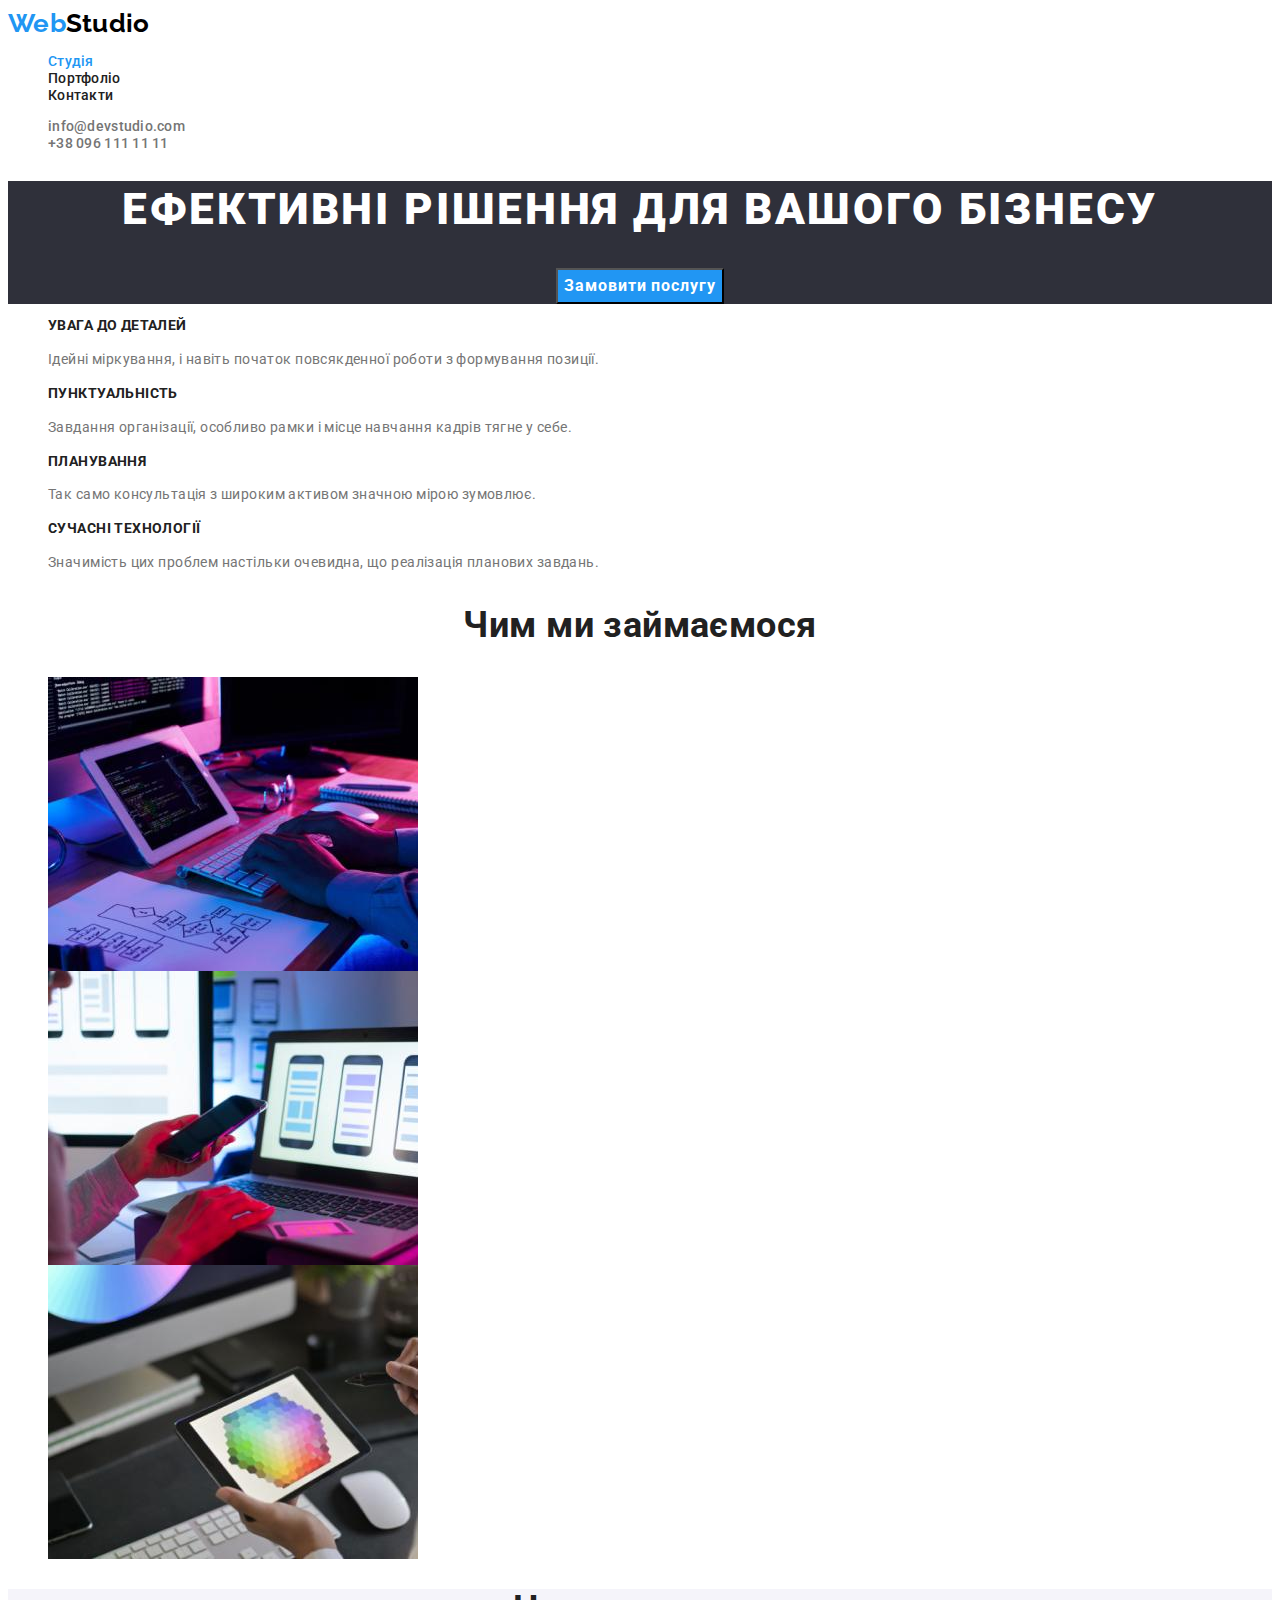
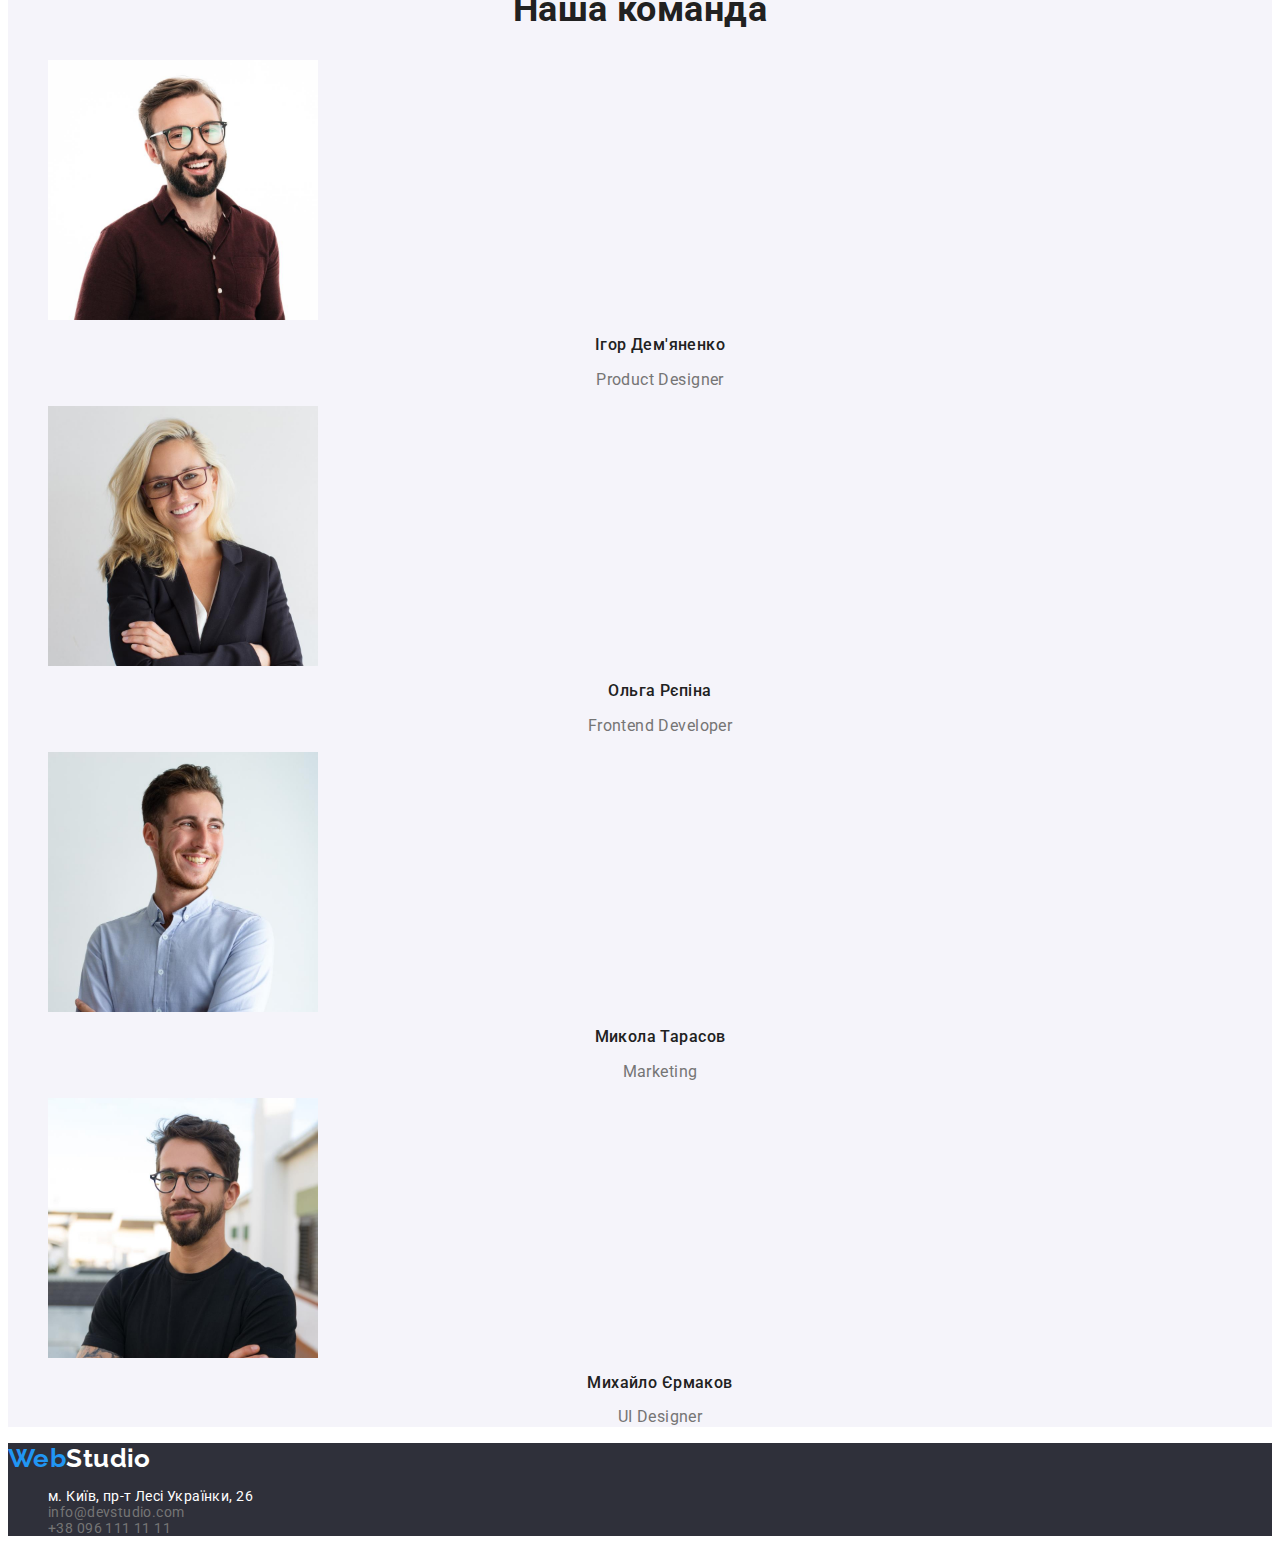
==== commit fc3ddd1c: "назад" ====
--- a/index.html
+++ b/index.html
@@ -11,27 +11,22 @@
       href="https://fonts.googleapis.com/css2?family=Raleway:wght@700&family=Roboto:wght@400;500;700;900&display=swap"
       rel="stylesheet"
     />
-    <link
-      rel="stylesheet"
-      href="https://cdn.jsdelivr.net/npm/modern-normalize@1.1.0/modern-normalize.min.css"
-    />
     <link rel="stylesheet" href="./css/styles.css" />
   </head>
 
   <body>
     <header class="page-header spacing">
-      <div  class="container">
       <nav>
         <a href="./index.html" class="accent link logo"
           >Web<span class="logo-bl">Studio</span></a
         >
-        <ul class="site-nav list container">
+        <ul class="site-nav list">
           <li><a href=" ./index.html" class="link current">Студія</a></li>
           <li><a href="./portfolio.html" class="link">Портфоліо</a></li>
           <li><a href="#" class="link">Контакти</a></li>
         </ul>
       </nav>
-      <ul class="auth-nav list container">
+      <ul class="auth-nav list">
         <li>
           <a href="mailto:info@devstudio.com" class="link"
             >info@devstudio.com</a
@@ -39,7 +34,6 @@
         </li>
         <li><a href="tel:+380961111111" class="link">+38 096 111 11 11</a></li>
       </ul>
-      </div>
     </header>
 
     <main>
--- a/css/styles.css
+++ b/css/styles.css
@@ -17,19 +17,7 @@
   font-family: Roboto, sans-serif;
   letter-spacing: 0.03em;
   font-size: 14px;
-}
-h1,
-h2,
-h3,
-h4,
-p {
-  margin-top: 0;
-  margin-bottom: 0;
-}
-ul {
-  margin-top: 0;
-  margin-bottom: 0;
-  padding-left: 0;
+
 }
 img {
   display: block;
@@ -39,11 +27,6 @@
 }
 .link {
   text-decoration: none;
-}
-.container {
-  width: 1200;
-  margin-left: auto;
-  margin-right: auto;
 }
 /* Боді. Хедер*/
 .page-header {
@@ -71,7 +54,8 @@
   letter-spacing: 0.02em;
 }
 .site-nav .link:hover,
-.site-nav .link:focus {
+.site-nav .link:focus
+ {
   color: var(--accent-color);
 }
 .site-nav .current {
@@ -192,19 +176,19 @@
   color: var(--text-color);
 }
 .portfolio-button {
-  font-family: "Roboto";
-  font-weight: 500;
-  font-size: 16px;
-  line-height: 1.62;
-  text-align: center;
-  letter-spacing: 0.03em;
+    font-family: 'Roboto';
+    font-weight: 500;
+    font-size: 16px;
+    line-height: 1.62;
+    text-align: center;
+    letter-spacing: 0.03em;
 }
 .portfolio-button:hover,
 .portfolio-button:focus {
   cursor: pointer;
   color: var(--title-text-color);
   background-color: var(--accent-background-color);
-  font-family: "Roboto";
+  font-family: 'Roboto';
   font-weight: 500;
   font-size: 16px;
   line-height: 1.62;
@@ -219,8 +203,8 @@
   letter-spacing: 0.06em;
 }
 .portfolio-paragraph {
-  color: var(--primary-text-color);
-  font-weight: 400;
-  font-size: 16px;
-  line-height: 1.87;
-}
+    color: var(--primary-text-color);
+    font-weight: 400;
+    font-size: 16px;
+    line-height: 1.87;
+}
